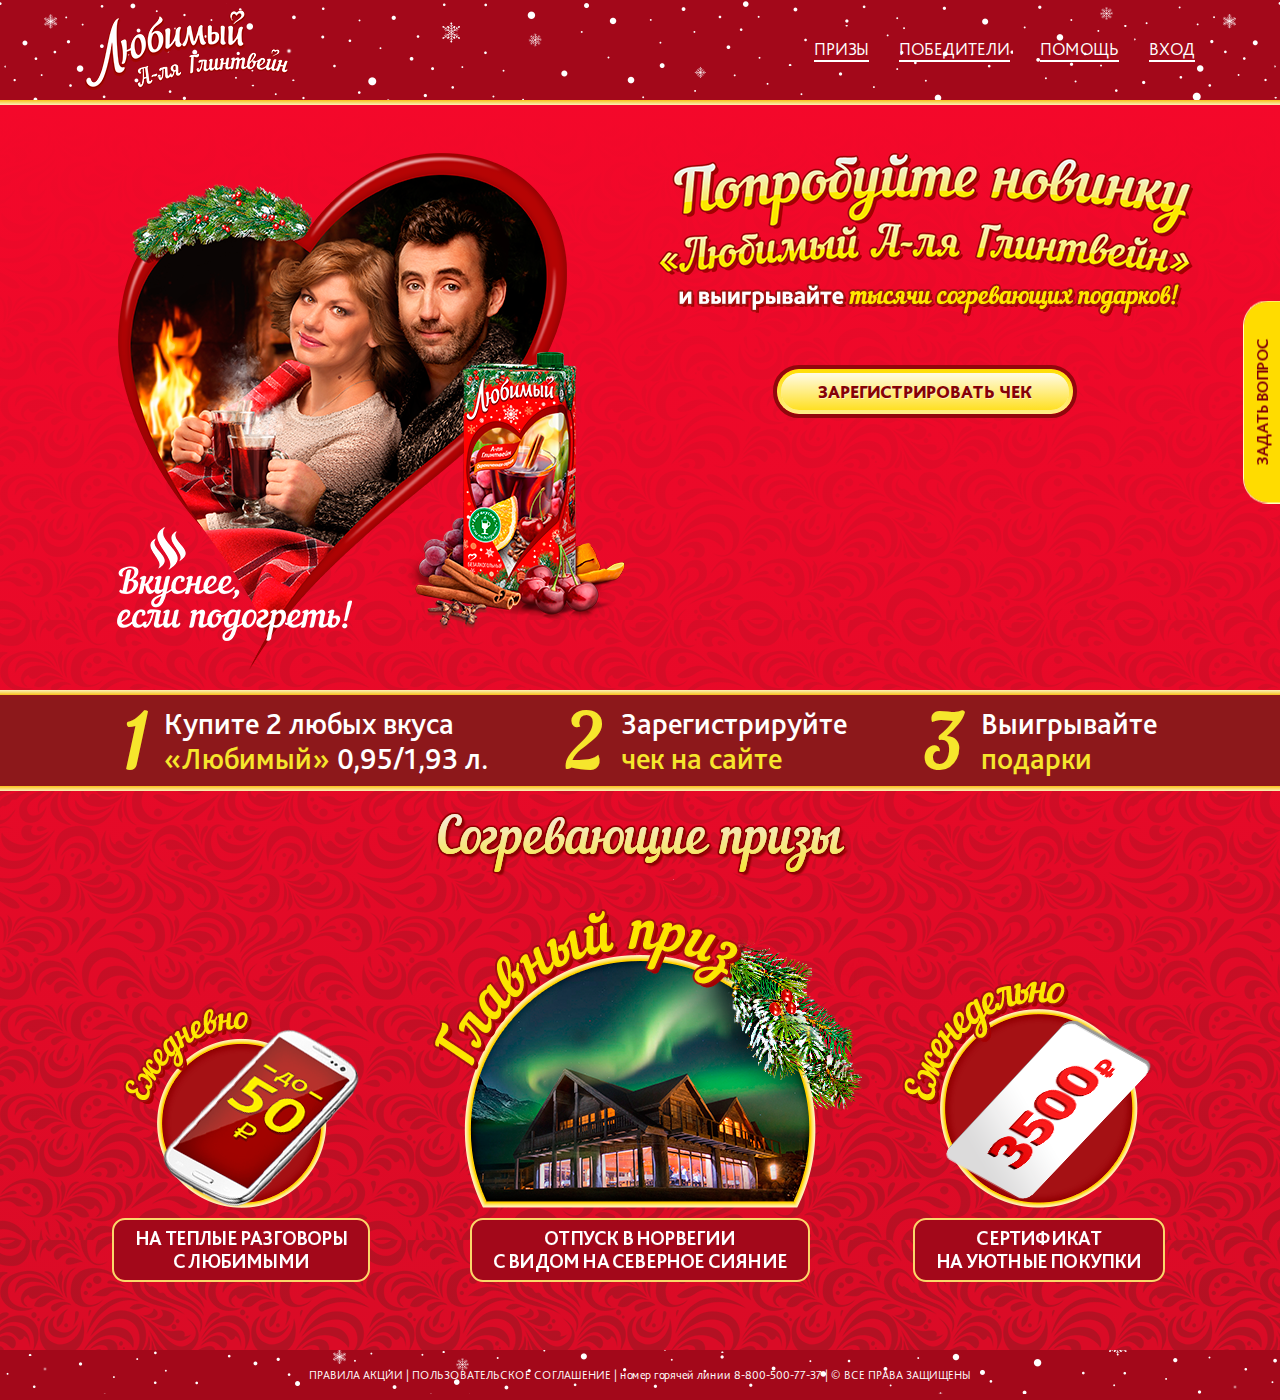
==== index.html @ 370c9225 "Initial commit" ====
<!doctype html>
<html lang="en">
<head>
    <title>qwe123</title>
    <meta charset="utf-8">
    <meta name="viewport" content="width=device-width, initial-scale=1, shrink-to-fit=no">
    <link rel="stylesheet" href="/css/bootstrap.min.css">
    <link rel="stylesheet" href="/css/styles.css">
</head>
<body>

<div class="page-body">
    <header>
        <div class="container">
            <div class="row">
                <div class="col">
                    <div class="d-flex justify-content-between align-items-center">
                        <div>
                            <a class="logo d-table" href="/">
                                <img src="/images/logo.png" alt="" />
                            </a>
                        </div>
                        <div>

                            <nav class="navbar navbar-expand-lg p-0">

                                <button class="navbar-toggler" type="button" data-toggle="collapse" data-target="#navbarNav" aria-controls="navbarNav" aria-expanded="false" aria-label="Toggle navigation">
                                    <span class="icon-menu text-white"></span>
                                </button>

                                <div class="collapse navbar-collapse" id="navbarNav">

                                    <div>
                                        <div>
                                            <div>

                                                <div>
                                                    <img src="/images/nav-arrow.png" alt="">
                                                </div>
                                                <ul class="navbar-nav">
                                                    <li class="nav-item active">
                                                        <a class="nav-link" href="#"><span><i class="icon-prize"></i></span> <span>Призы</span></a>
                                                    </li>
                                                    <li class="nav-item">
                                                        <a class="nav-link" href="#"><span><i class="icon-winner"></i></span> <span>Победители</span></a>
                                                    </li>
                                                    <li class="nav-item">
                                                        <a class="nav-link" href="#"><span><i class="icon-question-mark"></i></span> <span>Помощь</span></a>
                                                    </li>
                                                    <li class="nav-item d-lg-none">
                                                        <a class="nav-link" href="#"><span><i class="icon-info"></i></span> <span>О продукте</span></a>
                                                    </li>
                                                    <li class="nav-item d-lg-none">
                                                        <a class="nav-link" href="#"><span><i class="icon-reg"></i></span> <span>Регистрация</span></a>
                                                    </li>
                                                    <li class="nav-item">
                                                        <a class="nav-link" href="#"><span><i class="icon-login"></i></span> <span>Вход</span></a>
                                                    </li>
                                                </ul>

                                            </div>
                                        </div>
                                    </div>

                                </div>

                            </nav>


                        </div>
                    </div>
                </div>
            </div>
        </div>
        <div class="h-line"></div>
    </header>
    <main class="page-nome">
        <div class="container">
            <div class="row">
                <div class="col order-md-0 order-12">

                    <a class="d-table ml-auto mt-5" href="#">
                        <img class="img-fluid" src="/images/product.png" alt="">
                    </a>


                </div>
                <div class="col-md-6 col-12 order-md-12 order-0">

                    <img class="d-block img-fluid ml-auto mr-auto mt-5 mb-5" src="/images/try.png" alt="">

                    <a class="button-theme m-auto" href="#"><span><span>Зарегистрировать чек</span></span></a>

                    
                </div>
            </div>
        </div>


        <div class="page-home-line">
            <div></div>
            <div class="container">
                <div class="row">
                    <div class="col">
                        <div class="d-flex flex-md-row flex-column justify-content-around">
                            <div>
                                <div class="item d-flex align-items-center">
                                    <div>1</div>
                                    <div>
                                        Купите 2 любых вкуса<br />
                                        <span>«Любимый»</span> 0,95/1,93 л.
                                    </div>
                                </div>
                            </div>
                            <div class="p-md-0 pt-4 pb-4">
                                <div class="item d-flex align-items-center">
                                    <div>2</div>
                                    <div>
                                        Зарегистрируйте<br />
                                        <span>чек на сайте</span>
                                    </div>
                                </div>
                            </div>
                            <div>
                                <div class="item d-flex align-items-center">
                                    <div>3</div>
                                    <div>
                                        Выигрывайте<br />
                                        <span>подарки</span>
                                    </div>
                                </div>
                            </div>
                        </div>
                    </div>
                </div>
            </div>
            <div></div>
        </div>



        <div class="container">
            <div class="row">
                <div class="col page-priz pb-5">

                    <h2 class="h1 title-page text-center">Согревающие призы</h2>

                    <div id="carouselExampleControls" class="carousel slide" data-ride="carousel">
                        <div class="carousel-inner">
                            <div class="carousel-item active">

                                <div class="slide">
                                    <img class="d-block m-auto img-fluid" src="/images/priz-1.png" alt="">

                                    <div class="prize-desc">
                                        на теплые разговоры<br />
                                        с любимыми
                                    </div>
                                </div>

                            </div>
                            <div class="carousel-item">

                                <div class="slide">
                                    <img class="d-block m-auto img-fluid" src="/images/priz-2.png" alt="">

                                    <div class="prize-desc">
                                        отпуск в Норвегии<br />
                                        с видом на северное сияние
                                    </div>
                                </div>

                            </div>
                            <div class="carousel-item">

                                <div class="slide">
                                    <img class="d-block m-auto img-fluid" src="/images/priz-3.png" alt="">

                                    <div class="prize-desc">
                                        сертификат<br />
                                        на уютные покупки
                                    </div>
                                </div>

                            </div>
                        </div>
                        <a class="carousel-control-prev" href="#carouselExampleControls" role="button" data-slide="prev">
                            <div class="nice-text" aria-hidden="true"><span class="icon-arrow-left"></span></div>
                        </a>
                        <a class="carousel-control-next" href="#carouselExampleControls" role="button" data-slide="next">
                            <div class="nice-text" aria-hidden="true"><span class="icon-arrow-right"></span></div>
                        </a>
                    </div>

                </div>
            </div>
        </div>





    </main>
    <footer>
        <div class="container">
            <div class="row">
                <div class="col">
                    <div class="d-flex justify-content-center align-items-center">
                        <p class="text-center m-0">
                            ПРАВИЛА АКЦИИ | ПОЛЬЗОВАТЕЛЬСКОЕ СОГЛАШЕНИЕ | номер горячей линии 8-800-500-77-37 | © ВСЕ ПРАВА ЗАЩИЩЕНЫ
                        </p>
                    </div>
                </div>
            </div>
        </div>
    </footer>
</div>






<div class="ask-question">
    <div class="chat">
        <div class="aq-btn">задать вопрос</div>
        <div>
            <div class="logo">
                <img class="img-fluid" src="/images/logo.png" alt="">
            </div>

            <div class="nicescroll-block tresh">
                <p class="answer">
                    Привет!<br>
                    Я твой электронный помощник.<br>
                    Смогу ответить на интересующие вопросы по акции и зарегистрировать Коды прямо в чате.
                    <br>
                    <br>
                    Давай начнем!
                </p>
                <p class="question">
                    Добрый день! Подскажите, как востановить пароль?
                </p>
                <p class="answer">
                    Пожалуйста, воспользуйся функцией восстановления пароля. Для этого тебе надо нажать на кнопку «Вход» и выбрать опцию «Забыли пароль». Новый пароль будет выслан тебе на почту.
                </p>
                <p class="question">
                    Добрый день! Подскажите, как востановить пароль?
                </p>
                <p class="answer">
                    Пожалуйста, воспользуйся функцией восстановления пароля. Для этого тебе надо нажать на кнопку «Вход» и выбрать опцию «Забыли пароль». Новый пароль будет выслан тебе на почту.
                </p>
            </div>

            <form class="d-flex " action="">
                <div class="w-100">
                    <textarea name="qwe" class="w-100" placeholder="Напишите сообщение..."></textarea>
                </div>
                <div class="flex-shrink">
                    <button type="submit"><i class="icon-mail"></i></button>
                </div>
            </form>
        </div>
    </div>
</div>










<script src="https://code.jquery.com/jquery-1.12.4.min.js"></script>



    <!--<script src="https://code.jquery.com/jquery-3.3.1.slim.min.js" integrity="sha384-q8i/X+965DzO0rT7abK41JStQIAqVgRVzpbzo5smXKp4YfRvH+8abtTE1Pi6jizo" crossorigin="anonymous"></script>-->
    <script src="https://cdnjs.cloudflare.com/ajax/libs/popper.js/1.14.3/umd/popper.min.js" integrity="sha384-ZMP7rVo3mIykV+2+9J3UJ46jBk0WLaUAdn689aCwoqbBJiSnjAK/l8WvCWPIPm49" crossorigin="anonymous"></script>
    <script src="https://stackpath.bootstrapcdn.com/bootstrap/4.1.3/js/bootstrap.min.js" integrity="sha384-ChfqqxuZUCnJSK3+MXmPNIyE6ZbWh2IMqE241rYiqJxyMiZ6OW/JmZQ5stwEULTy" crossorigin="anonymous"></script>

    <script src="/js/jquery.nicescroll.min.js"></script>
    <script src="/js/main.js"></script>
</body>
</html>
---- css/styles.css ----
html,
body {
  min-width: 320px;
  height: 100%;
  display: block;
}
body {
  background: url("/images/bg-page2.png") top center #BE0E22;
  font-family: 'BlissPro-Medium';
  color: #fff;
}
body .page-body {
  position: relative;
  display: table;
  width: 100%;
  height: 100%;
  min-height: 100%;
  padding-top: 105px;
  padding-bottom: 50px;
}
@media (max-width: 991px) and (min-width: 768px) {
  body > div:first-child {
    padding-top: 81px;
  }
}
@media (max-width: 767px) {
  body > div:first-child {
    padding-top: 50px;
  }
}
header {
  position: absolute;
  top: 0;
  left: 0;
  z-index: 1;
  background: url("/images/bg.png") top center #A3081A;
  width: 100%;
}
header > div > div > div > div {
  height: 100px;
}
header .h-line {
  height: 5px;
  background-color: #fad869;
  background-image: url([data-uri]);
  background-image: -webkit-gradient(linear, 0% 0%, 0% 100%, color-stop(0, #f9bf19), color-stop(1, #fbf0b9));
  background-image: -webkit-repeating-linear-gradient(top, #f9bf19 0%, #fbf0b9 100%);
  background-image: repeating-linear-gradient(to bottom, #f9bf19 0%, #fbf0b9 100%);
  background-image: -ms-repeating-linear-gradient(top, #f9bf19 0%, #fbf0b9 100%);
}
@media \0screen\,screen\9  {
  header .h-line {
    filter: progid:DXImageTransform.Microsoft.gradient(startColorstr="#fff9bf19", endColorstr="#fffbf0b9", GradientType=0);
  }
}
@media screen and (max-width: 991px) {
  header .logo {
    margin-left: 10px;
  }
  header .logo img {
    height: 70px;
  }
  header > div > div > div > div {
    height: 77px;
  }
  header .h-line {
    height: 4px;
  }
}
@media screen and (max-width: 767px) {
  header .logo {
    margin-left: 10px;
  }
  header .logo img {
    height: 40px;
  }
  header > div > div > div > div {
    height: 47px;
  }
  header .h-line {
    height: 3px;
  }
}
main {
  position: relative;
  display: table;
  width: 100%;
  height: 100%;
  background-color: rgba(245, 8, 42, 0.5);
  background-image: url([data-uri]);
  background-image: -webkit-gradient(linear, 0% 0%, 0% 100%, color-stop(0, #f4082a), color-stop(1, rgba(245, 8, 42, 0)));
  background-image: -webkit-repeating-linear-gradient(top, #f4082a 0%, rgba(245, 8, 42, 0) 100%);
  background-image: repeating-linear-gradient(to bottom, #f4082a 0%, rgba(245, 8, 42, 0) 100%);
  background-image: -ms-repeating-linear-gradient(top, #f4082a 0%, rgba(245, 8, 42, 0) 100%);
}
@media \0screen\,screen\9  {
  main {
    filter: progid:DXImageTransform.Microsoft.gradient(startColorstr="#fff4082a", endColorstr="#00f5082a", GradientType=0);
  }
}
footer {
  position: absolute;
  bottom: 0;
  left: 0;
  width: 100%;
  background: url("/images/bg.png") bottom center #A3081A;
}
footer > div > div > div > div {
  height: 50px;
}
footer p {
  font-family: 'BlissPro-Light';
  font-size: 12px;
  line-height: 14px;
}
h1,
.h1 {
  font-size: 50px;
}
h1 span,
.h1 span {
  display: block;
  width: 100%;
}
@media screen and (max-width: 1199px) {
  h1,
  .h1 {
    font-size: 40px;
  }
}
@media screen and (max-width: 991px) {
  h1,
  .h1 {
    font-size: 30px;
  }
}
@media screen and (max-width: 767px) {
  h1,
  .h1 {
    text-align: center;
    font-size: 25px;
  }
}
a {
  text-decoration: underline;
  color: #fff;
}
a:hover {
  text-decoration: none;
  color: #fff;
}
.title-page {
  position: relative;
  font-family: 'NautilusPompilius';
  text-shadow: 3px 3px 2px #8b0304, 0 -1px 1px #8B0304, 0 -1px 1px #8B0304, 0 1px 1px #8B0304, 0 1px 1px #8B0304, -1px 0 1px #8B0304, 1px 0 1px #8B0304, -1px 0 1px #8B0304, 1px 0 1px #8B0304, -1px -1px 1px #8B0304, 1px -1px 1px #8B0304, -1px 1px 1px #8B0304, 1px 1px 1px #8B0304, -1px -1px 1px #8B0304, 1px -1px 1px #8B0304, -1px 1px 1px #8B0304, 1px 1px 1px #8B0304;
  color: #F6E783;
}
.title-page span.title-page-shadow {
  position: absolute;
  left: 0;
  top: 0;
  text-shadow: none;
  padding-bottom: 3px;
  -webkit-background-clip: text;
  -webkit-text-fill-color: transparent;
  background-image: -webkit-linear-gradient(#f6e9e9, #f6e62c);
  background-image: -o-linear-gradient(transparent, transparent);
  z-index: 10;
}
.nice-text {
  position: relative;
  text-shadow: 3px 3px 2px #8b0304, 0 -1px 1px #8B0304, 0 -1px 1px #8B0304, 0 1px 1px #8B0304, 0 1px 1px #8B0304, -1px 0 1px #8B0304, 1px 0 1px #8B0304, -1px 0 1px #8B0304, 1px 0 1px #8B0304, -1px -1px 1px #8B0304, 1px -1px 1px #8B0304, -1px 1px 1px #8B0304, 1px 1px 1px #8B0304, -1px -1px 1px #8B0304, 1px -1px 1px #8B0304, -1px 1px 1px #8B0304, 1px 1px 1px #8B0304;
  color: #F6E783;
}
.nice-text .nice-text-shadow {
  position: absolute;
  left: 0;
  top: 0;
  text-shadow: none;
  padding-bottom: 3px;
  -webkit-background-clip: text;
  -webkit-text-fill-color: transparent;
  background-image: -webkit-linear-gradient(#f6e9e9, #f6e62c);
  background-image: -o-linear-gradient(transparent, transparent);
  z-index: 10;
}
.button-theme,
button[type=submit] {
  display: table;
  cursor: pointer;
  border: 4px solid #91070d;
  -webkit-border-radius: 26px;
  -moz-border-radius: 26px;
  border-radius: 26px;
  -moz-background-clip: padding;
  -webkit-background-clip: padding-box;
  background-clip: padding-box;
  padding: 0;
  text-decoration: none;
}
.button-theme > span,
button[type=submit] > span {
  display: block;
  padding: 4px;
  -webkit-border-radius: 22px;
  -moz-border-radius: 22px;
  border-radius: 22px;
  -moz-background-clip: padding;
  -webkit-background-clip: padding-box;
  background-clip: padding-box;
  background-color: #FFDD02;
  background-image: url([data-uri]);
  background-image: -webkit-gradient(linear, 0% 100%, 0% 0%, color-stop(0, #FFEE8C), color-stop(1, #FFDD02));
  background-image: -webkit-repeating-linear-gradient(bottom, #FFEE8C 0%, #FFDD02 100%);
  background-image: repeating-linear-gradient(to top, #FFEE8C 0%, #FFDD02 100%);
  background-image: -ms-repeating-linear-gradient(bottom, #FFEE8C 0%, #FFDD02 100%);
}
.button-theme > span > span,
button[type=submit] > span > span {
  white-space: nowrap;
  line-height: 37px;
  padding: 0 37px;
  font-size: 18px;
  font-family: 'BlissPro-Heavy';
  text-shadow: 1px 1px 0px #fff5ba;
  color: #850208;
  text-transform: uppercase;
  height: 37px;
  display: block;
  -webkit-border-radius: 18px;
  -moz-border-radius: 18px;
  border-radius: 18px;
  -moz-background-clip: padding;
  -webkit-background-clip: padding-box;
  background-clip: padding-box;
  background-color: #FFFBE5;
  background-image: url([data-uri]);
  background-image: -webkit-gradient(linear, 0% 100%, 0% 0%, color-stop(0, #FFE023), color-stop(1, #FFFBE5));
  background-image: -webkit-repeating-linear-gradient(bottom, #FFE023 0%, #FFFBE5 100%);
  background-image: repeating-linear-gradient(to top, #FFE023 0%, #FFFBE5 100%);
  background-image: -ms-repeating-linear-gradient(bottom, #FFE023 0%, #FFFBE5 100%);
}
.button-theme.disabled,
button[type=submit].disabled {
  border-color: #EEECED;
  background: #EEECED;
}
.button-theme.disabled > span,
button[type=submit].disabled > span {
  background-color: #CACACA;
  background-image: url([data-uri]);
  background-image: -webkit-gradient(linear, 0% 100%, 0% 0%, color-stop(0, #AFAFAF), color-stop(1, #CACACA));
  background-image: -webkit-repeating-linear-gradient(bottom, #AFAFAF 0%, #CACACA 100%);
  background-image: repeating-linear-gradient(to top, #AFAFAF 0%, #CACACA 100%);
  background-image: -ms-repeating-linear-gradient(bottom, #AFAFAF 0%, #CACACA 100%);
}
.button-theme.disabled > span > span,
button[type=submit].disabled > span > span {
  color: #909090;
  text-shadow: 1px 1px 0px #fff;
  background-color: #FFFFFF;
  background-image: url([data-uri]);
  background-image: -webkit-gradient(linear, 0% 100%, 0% 0%, color-stop(0, #C6C4C5), color-stop(1, #FFFFFF));
  background-image: -webkit-repeating-linear-gradient(bottom, #C6C4C5 0%, #FFFFFF 100%);
  background-image: repeating-linear-gradient(to top, #C6C4C5 0%, #FFFFFF 100%);
  background-image: -ms-repeating-linear-gradient(bottom, #C6C4C5 0%, #FFFFFF 100%);
}
.button-theme:active > span,
button[type=submit]:active > span {
  background-color: #FFEE8C;
  background-image: url([data-uri]);
  background-image: -webkit-gradient(linear, 0% 100%, 0% 0%, color-stop(0, #FFDD02), color-stop(1, #FFEE8C));
  background-image: -webkit-repeating-linear-gradient(bottom, #FFDD02 0%, #FFEE8C 100%);
  background-image: repeating-linear-gradient(to top, #FFDD02 0%, #FFEE8C 100%);
  background-image: -ms-repeating-linear-gradient(bottom, #FFDD02 0%, #FFEE8C 100%);
}
.button-theme:active > span > span,
button[type=submit]:active > span > span {
  background-color: #FFE023;
  background-image: url([data-uri]);
  background-image: -webkit-gradient(linear, 0% 100%, 0% 0%, color-stop(0, #FFFBE5), color-stop(1, #FFE023));
  background-image: -webkit-repeating-linear-gradient(bottom, #FFFBE5 0%, #FFE023 100%);
  background-image: repeating-linear-gradient(to top, #FFFBE5 0%, #FFE023 100%);
  background-image: -ms-repeating-linear-gradient(bottom, #FFFBE5 0%, #FFE023 100%);
}
@media screen and (max-width: 1199px) {
  .button-theme,
  button[type=submit] {
    border-width: 3px;
  }
  .button-theme > span,
  button[type=submit] > span {
    padding: 3px;
  }
  .button-theme > span > span,
  button[type=submit] > span > span {
    font-size: 15px;
    line-height: 30px;
    padding: 0 17px;
    height: 29px;
  }
}
@media screen and (max-width: 991px) {
  .button-theme,
  button[type=submit] {
    border-width: 2px;
  }
  .button-theme > span,
  button[type=submit] > span {
    padding: 3px;
  }
  .button-theme > span > span,
  button[type=submit] > span > span {
    font-size: 14px;
    line-height: 24px;
    padding: 0 12px;
    height: 24px;
  }
}
@media screen and (max-width: 575px) {
  .button-theme,
  button[type=submit] {
    border-width: 1px;
  }
  .button-theme > span,
  button[type=submit] > span {
    padding: 2px;
  }
  .button-theme > span > span,
  button[type=submit] > span > span {
    font-size: 8px;
    line-height: 18px;
    padding: 0 20px;
    height: 18px;
  }
}
.custom-control-label {
  position: relative;
  margin-bottom: 0;
}
.custom-checkbox .custom-control-input:checked ~ .custom-control-label::before {
  background-color: #A3081A;
}
.custom-control-input:checked ~ .custom-control-label::before {
  color: #fff;
  background-color: #007bff;
}
.custom-checkbox .custom-control-label::before {
  border-radius: 0.25rem;
  border: 2px solid #FBE65E;
  background: #A3081A;
}
.custom-control-label::before,
.custom-file-label,
.custom-select {
  transition: background-color 0.15s ease-in-out, border-color 0.15s ease-in-out, box-shadow 0.15s ease-in-out;
}
.custom-control-label::before {
  width: 20px;
  height: 20px;
}
.custom-control-label::after {
  width: 20px;
  height: 20px;
}
/* Remove outline on the forms and links */
*:active,
*:hover,
*:focus,
*:active::after,
*:hover::after,
*:focus::after,
*:active::before,
*:hover::before,
*:focus::before {
  outline: 0 !important;
  outline-offset: 0 !important;
}
nav button {
  font-size: 25px !important;
  padding: 4px 9px;
  margin-top: 4px;
}
nav > div > div > div > div > div img {
  display: none;
}
nav > div > div > div > div ul li a.nav-link {
  display: table;
  font-family: 'BlissPro-Light';
  font-size: 18px;
  text-transform: uppercase;
  color: #fff;
  white-space: nowrap;
  text-decoration: none !important;
  padding: 0 !important;
  margin-left: 30px;
}
nav > div > div > div > div ul li a.nav-link span {
  display: table-cell;
  line-height: 22px;
}
nav > div > div > div > div ul li a.nav-link span:first-child {
  display: none;
}
nav > div > div > div > div ul li a.nav-link span:last-child {
  border-bottom: 2px solid #fff;
}
nav > div > div > div > div ul li a.nav-link:hover span:last-child {
  border-color: transparent;
}
@media screen and (max-width: 991px) {
  nav {
    position: relative;
  }
  nav .icon-prize {
    font-size: 22px;
  }
  nav .icon-winner {
    font-size: 18px;
  }
  nav .icon-question-mark {
    font-size: 18px;
  }
  nav .icon-info {
    font-size: 22px;
  }
  nav .icon-reg {
    font-size: 22px;
  }
  nav .icon-login {
    font-size: 19px;
  }
  nav > div {
    position: absolute !important;
    top: calc(100% - 6px);
    right: 5px;
    z-index: 1000;
  }
  nav > div > div {
    margin-top: 28px;
    border: 1px solid #fbeba9;
    background: #fad86a;
    -webkit-border-radius: 8px;
    -moz-border-radius: 8px;
    border-radius: 8px;
    -moz-background-clip: padding;
    -webkit-background-clip: padding-box;
    background-clip: padding-box;
  }
  nav > div > div > div {
    border: 1px solid #fad86a;
    -webkit-border-radius: 7px;
    -moz-border-radius: 7px;
    border-radius: 7px;
    -moz-background-clip: padding;
    -webkit-background-clip: padding-box;
    background-clip: padding-box;
  }
  nav > div > div > div > div {
    background: #8d181b;
    border: 1px solid #fac42b;
    -webkit-border-radius: 6px;
    -moz-border-radius: 6px;
    border-radius: 6px;
    -moz-background-clip: padding;
    -webkit-background-clip: padding-box;
    background-clip: padding-box;
  }
  nav > div > div > div > div > div {
    position: relative;
  }
  nav > div > div > div > div > div img {
    display: block;
    position: absolute;
    top: -28px;
    right: 15px;
  }
  nav > div > div > div > div ul {
    padding: 5px 3px 10px;
  }
  nav > div > div > div > div ul li a.nav-link {
    display: inline-flex;
    font-family: 'BlissPro-Light';
    font-size: 20px;
    text-transform: none;
    margin: 8px 37px 8px 20px;
  }
  nav > div > div > div > div ul li a.nav-link span:first-child {
    text-align: center;
    width: 51px;
    display: block;
    align-self: flex-end;
  }
  nav > div > div > div > div ul li a.nav-link span:last-child {
    align-self: baseline;
    border-bottom: 2px solid #fff;
  }
  nav > div > div > div > div ul li a.nav-link:hover span:last-child {
    border-color: transparent;
  }
}
.nicescroll-block {
  background: rgba(0, 0, 0, 0.2);
  height: calc(100% - 180px);
  border-right: 4px solid #8d181b;
}
.nicescroll-block > div {
  padding: 9px 20px;
}
.ask-question {
  position: fixed;
  top: 15.5%;
  right: -238px;
  z-index: 10000;
  display: table;
}
.ask-question > div.chat {
  position: relative;
}
.ask-question > div.chat > div:first-child {
  font-family: 'BlissPro-Bold';
  position: absolute;
  top: 243px;
  left: -119px;
  background: #FFDC00;
  border: 1px solid #FFFFC0;
  color: #800008;
  border-bottom-width: 0;
  white-space: nowrap;
  padding: 6px 37px;
  -webkit-border-radius: 25px 25px 0 0;
  -moz-border-radius: 25px 25px 0 0;
  border-radius: 25px 25px 0 0;
  -moz-background-clip: padding;
  -webkit-background-clip: padding-box;
  background-clip: padding-box;
  -webkit-transform: rotate(-90deg);
  -moz-transform: rotate(-90deg);
  -ms-transform: rotate(-90deg);
  -o-transform: rotate(-90deg);
  font-size: 17px;
  text-transform: uppercase;
  letter-spacing: -0.5px;
  cursor: pointer;
}
.ask-question > div.chat > div:last-child {
  -webkit-border-radius: 25px 0 0 25px;
  -moz-border-radius: 25px 0 0 25px;
  border-radius: 25px 0 0 25px;
  -moz-background-clip: padding;
  -webkit-background-clip: padding-box;
  background-clip: padding-box;
  border: 3px solid #FFDC00;
  background: #800008;
  width: 238px;
  height: 524px;
  overflow: hidden;
}
.ask-question > div.chat > div:last-child .logo {
  padding: 9px 62px 10px;
}
.ask-question > div.chat > div:last-child .tresh {
  background: #800008;
  height: 392px;
  overflow: auto;
  margin-right: 6px;
}
.ask-question > div.chat > div:last-child .tresh p {
  font-family: 'BlissPro-Light';
  font-size: 14px;
  line-height: 17px;
  padding: 7px 9px 18px;
  margin: 0;
}
.ask-question > div.chat > div:last-child .tresh p.question {
  background: #AA170C;
}
.ask-question > div.chat > div:last-child form {
  -webkit-box-shadow: 0px 10px 20px #000000;
  -moz-box-shadow: 0px 10px 20px #000000;
  box-shadow: 0px 10px 20px #000000;
  background: #AA170C;
  padding: 9px 0 5px 0;
}
.ask-question > div.chat > div:last-child form,
.ask-question > div.chat > div:last-child form div:first-child,
.ask-question > div.chat > div:last-child form textarea {
  -webkit-border-radius: 0 0 0 25px;
  -moz-border-radius: 0 0 0 25px;
  border-radius: 0 0 0 25px;
  -moz-background-clip: padding;
  -webkit-background-clip: padding-box;
  background-clip: padding-box;
}
.ask-question > div.chat > div:last-child form button,
.ask-question > div.chat > div:last-child form textarea {
  border: none !important;
  background: none !important;
  margin: 0 !important;
}
.ask-question > div.chat > div:last-child form textarea {
  height: 50px !important;
  font-size: 14px;
  line-height: 16px !important;
}
.ask-question > div.chat > div:last-child form textarea::placeholder {
  /* Chrome, Firefox, Opera, Safari 10.1+ */
  color: #fff !important;
  opacity: 1 !important;
  /* Firefox */
  font-style: italic;
}
.ask-question > div.chat > div:last-child form textarea:-ms-input-placeholder {
  /* Internet Explorer 10-11 */
  color: #fff !important;
  font-style: italic;
}
.ask-question > div.chat > div:last-child form textarea::-ms-input-placeholder {
  /* Microsoft Edge */
  color: #fff !important;
  font-style: italic;
}
.ask-question > div.chat > div:last-child form button {
  padding: 0px 5px;
  font-size: 21px;
  color: #FFDC00;
}
/* ====================================================================================== */
.page-pomosch {
  padding-bottom: 30px;
}
.page-pomosch .nicescroll-block a[data-toggle=collapse] {
  display: block;
  text-decoration: none;
  font-family: 'BlissPro-Medium';
  font-size: 22px;
  margin: 0 0 4px 0;
}
.page-pomosch .nicescroll-block div.collapse-block {
  font-family: 'BlissPro-Light';
  font-size: 18px;
  color: #ffdc00;
  line-height: 22px;
  padding: 0 0 0 27px;
}
@media screen and (max-width: 991px) {
  .page-pomosch .nicescroll-block {
    height: 476px;
  }
  .page-pomosch .nicescroll-block a[data-toggle=collapse] {
    font-size: 18px;
    margin: 0;
  }
  .page-pomosch .nicescroll-block div.collapse-block {
    font-size: 16px;
    line-height: 17px;
  }
}
@media screen and (max-width: 767px) {
  .page-pomosch .nicescroll-block {
    height: 242px!important;
  }
}
/* главная ================================================================================== */
@media (min-width: 768px) {
  .page-nome {
    padding-bottom: 20px;
  }
}
.page-nome .page-home-line {
  margin: 20px 0;
  width: 100%;
  background: #8d181b;
}
.page-nome .page-home-line > div:first-child {
  height: 5px;
  background-color: #fbf0ba;
  background-image: url([data-uri]);
  background-image: -webkit-gradient(linear, 0% 100%, 0% 0%, color-stop(0, #f9bf1a), color-stop(1, #fbf0ba));
  background-image: -webkit-repeating-linear-gradient(bottom, #f9bf1a 0%, #fbf0ba 100%);
  background-image: repeating-linear-gradient(to top, #f9bf1a 0%, #fbf0ba 100%);
  background-image: -ms-repeating-linear-gradient(bottom, #f9bf1a 0%, #fbf0ba 100%);
}
.page-nome .page-home-line > div:last-child {
  height: 5px;
  background-color: #f9bf1a;
  background-image: url([data-uri]);
  background-image: -webkit-gradient(linear, 0% 100%, 0% 0%, color-stop(0, #fbf0ba), color-stop(1, #f9bf1a));
  background-image: -webkit-repeating-linear-gradient(bottom, #fbf0ba 0%, #f9bf1a 100%);
  background-image: repeating-linear-gradient(to top, #fbf0ba 0%, #f9bf1a 100%);
  background-image: -ms-repeating-linear-gradient(bottom, #fbf0ba 0%, #f9bf1a 100%);
}
.page-nome .page-home-line .item > div:first-child {
  font-family: 'NautilusPompilius';
  font-size: 78px;
  color: #f6e62c;
  line-height: 72px;
  padding: 19px 18px 0 0;
}
.page-nome .page-home-line .item > div:last-child {
  font-family: 'BlissPro-Medium';
  font-size: 30px;
  line-height: 35px;
}
.page-nome .page-home-line .item > div:last-child span {
  color: #f6e62c;
}
@media screen and (max-width: 991px) {
  .page-nome .page-home-line .container {
    margin: 10px auto;
  }
  .page-nome .page-home-line .item > div:first-child {
    font-size: 58px;
    line-height: 40px;
    padding: 8px 11px 0 0;
  }
  .page-nome .page-home-line .item > div:last-child {
    font-size: 20px;
    line-height: 24px;
  }
}
@media screen and (max-width: 767px) {
  .page-nome .page-home-line {
    position: unset;
    bottom: auto;
  }
}
/* Заглушка ================================================================================== */
@media (min-width: 768px) {
  .page-zaglushka {
    padding-bottom: 100px;
  }
}
.page-zaglushka .timer {
  display: table;
  margin: auto;
}
.page-zaglushka .timer h2 {
  white-space: nowrap;
  display: table;
  font-family: 'BlissPro-Medium';
  font-size: 62px;
  text-shadow: 2px 2px 0 #A00919, 3px 3px 0 #A00919, 0 -1px 0 #A00919, 0 -1px 0 #A00919, 0 1px 0 #A00919, 0 1px 0 #A00919, -1px 0 0 #A00919, 1px 0 0 #A00919, -1px 0 0 #A00919, 1px 0 0 #A00919, -1px -1px 0 #A00919, 1px -1px 0 #A00919, -1px 1px 0 #A00919, 1px 1px 0 #A00919, -1px -1px 0 #A00919, 1px -1px 0 #A00919, -1px 1px 0 #A00919, 1px 1px 0 #A00919;
}
.page-zaglushka .timer > div {
  display: flex;
  justify-content: space-between;
}
.page-zaglushka .timer > div > div > div:first-child {
  background: #A3081A;
  border: 5px solid #FFCA3D;
  width: 135px;
  height: 110px;
  font-size: 100px;
  text-align: center;
  line-height: 98px;
  -webkit-border-radius: 20px;
  -moz-border-radius: 20px;
  border-radius: 20px;
  -moz-background-clip: padding;
  -webkit-background-clip: padding-box;
  background-clip: padding-box;
}
.page-zaglushka .timer > div > div > div:last-child {
  text-align: center;
  font-size: 36px;
  text-shadow: 2px 2px 0 #A00919, 3px 3px 0 #A00919, 0 -1px 0 #A00919, 0 -1px 0 #A00919, 0 1px 0 #A00919, 0 1px 0 #A00919, -1px 0 0 #A00919, 1px 0 0 #A00919, -1px 0 0 #A00919, 1px 0 0 #A00919, -1px -1px 0 #A00919, 1px -1px 0 #A00919, -1px 1px 0 #A00919, 1px 1px 0 #A00919, -1px -1px 0 #A00919, 1px -1px 0 #A00919, -1px 1px 0 #A00919, 1px 1px 0 #A00919;
}
@media (max-width: 1199px) and (min-width: 992px) {
  .page-zaglushka .timer h2 {
    font-size: 61px;
  }
}
@media (max-width: 991px) and (min-width: 768px), (max-width: 575px) {
  .page-zaglushka .timer h2 {
    font-size: 43px;
  }
  .page-zaglushka .timer > div > div > div:first-child {
    width: 86px;
    height: 70px;
    font-size: 50px;
    line-height: 57px;
  }
  .page-zaglushka .timer > div > div > div:last-child {
    font-size: 25px;
  }
}
.page-zaglushka .page-home-line {
  width: 100%;
  position: absolute;
  bottom: 0;
  background: #8d181b;
}
.page-zaglushka .page-home-line > div:first-child {
  height: 5px;
  background-color: #fbf0ba;
  background-image: url([data-uri]);
  background-image: -webkit-gradient(linear, 0% 100%, 0% 0%, color-stop(0, #f9bf1a), color-stop(1, #fbf0ba));
  background-image: -webkit-repeating-linear-gradient(bottom, #f9bf1a 0%, #fbf0ba 100%);
  background-image: repeating-linear-gradient(to top, #f9bf1a 0%, #fbf0ba 100%);
  background-image: -ms-repeating-linear-gradient(bottom, #f9bf1a 0%, #fbf0ba 100%);
}
.page-zaglushka .page-home-line > div:last-child {
  height: 5px;
  background-color: #f9bf1a;
  background-image: url([data-uri]);
  background-image: -webkit-gradient(linear, 0% 100%, 0% 0%, color-stop(0, #fbf0ba), color-stop(1, #f9bf1a));
  background-image: -webkit-repeating-linear-gradient(bottom, #fbf0ba 0%, #f9bf1a 100%);
  background-image: repeating-linear-gradient(to top, #fbf0ba 0%, #f9bf1a 100%);
  background-image: -ms-repeating-linear-gradient(bottom, #fbf0ba 0%, #f9bf1a 100%);
}
.page-zaglushka .page-home-line .item > div:first-child {
  font-family: 'NautilusPompilius';
  font-size: 78px;
  color: #f6e62c;
  line-height: 72px;
  padding: 19px 18px 0 0;
}
.page-zaglushka .page-home-line .item > div:last-child {
  font-family: 'BlissPro-Medium';
  font-size: 30px;
  line-height: 35px;
}
.page-zaglushka .page-home-line .item > div:last-child span {
  color: #f6e62c;
}
@media screen and (max-width: 991px) {
  .page-zaglushka .page-home-line .container {
    margin: 10px auto;
  }
  .page-zaglushka .page-home-line .item > div:first-child {
    font-size: 58px;
    line-height: 40px;
    padding: 8px 11px 0 0;
  }
  .page-zaglushka .page-home-line .item > div:last-child {
    font-size: 20px;
    line-height: 24px;
  }
}
@media screen and (max-width: 767px) {
  .page-zaglushka .page-home-line {
    position: unset;
    bottom: auto;
  }
}
/* Победители ================================================================================== */
.page-winners > div:last-child {
  height: calc(100% - 185px);
}
.page-winners .sp-winner p:first-child {
  font-family: 'BlissPro-Bold';
  font-size: 28px;
  border-bottom: 2px solid #fff;
  letter-spacing: -0.3px;
  padding: 0 6px 3px;
}
.page-winners .sp-winner p:last-child {
  font-size: 18px;
  text-transform: uppercase;
  letter-spacing: -0.4px;
  line-height: 22px;
  padding-top: 4px;
}
.page-winners .nicescroll-block {
  height: 100%;
  background: none;
}
.page-winners .nicescroll-block > div {
  padding: 0 25px 0 0;
}
.page-winners .nicescroll-block .btn-collapse-block {
  font-family: 'BlissPro-ExtraBold';
  font-size: 22px;
  text-decoration: none;
  line-height: 40px;
}
.page-winners .nicescroll-block .collapse-block {
  background: rgba(163, 8, 26, 0.5);
}
.page-winners .nicescroll-block .collapse-block > div {
  border-top: 35px solid #8d181b;
}
.page-winners hr {
  margin: 0;
  border-top: 10px solid #8d181b;
}
.page-winners table {
  width: calc(100% - 60px);
  margin: -35px auto 0;
}
.page-winners table tr {
  border-bottom: 2px solid #8d181b;
}
.page-winners table tr:last-child {
  border: none;
}
.page-winners table th {
  font-size: 20px;
  line-height: 34px;
  color: #ffdf19;
}
.page-winners table td {
  font-size: 18px;
  line-height: 30px;
}
.page-winners table th,
.page-winners table td {
  font-family: 'BlissPro-Medium';
  text-align: center;
}
@media screen and (max-width: 991px) {
  .page-winners > div:last-child {
    height: calc(100% - 150px);
  }
  .page-winners h1,
  .page-winners .h1 {
    font-size: 40px;
  }
  .page-winners .sp-winner p:first-child {
    font-size: 20px;
  }
  .page-winners .sp-winner p:last-child {
    font-size: 15px;
  }
  .page-winners .sp-winner img {
    height: 80px;
  }
}
@media screen and (max-width: 767px) {
  .page-winners > div:last-child {
    height: calc(100% - 210px);
  }
  .page-winners hr {
    border-top: 5px solid #8d181b;
  }
  .page-winners .nicescroll-block .btn-collapse-block {
    font-size: 18px;
    line-height: 29px;
    text-align: center;
    display: block;
  }
  .page-winners .nicescroll-block .collapse-block > div {
    border-top: 20px solid #8d181b;
  }
  .page-winners table {
    width: calc(100% - 20px);
    margin: -20px auto 0;
  }
  .page-winners table tr {
    border-bottom: 1px solid #8d181b;
  }
  .page-winners table th {
    font-size: 14px;
    line-height: 16px;
  }
  .page-winners table td {
    font-size: 14px;
    line-height: 19px;
  }
  .page-winners table th:nth-child(-n+2),
  .page-winners table td:nth-child(-n+2) {
    display: none;
  }
}
@media screen and (max-width: 575px) {
  .page-winners {
    padding-bottom: 30px;
  }
  .page-winners h1,
  .page-winners .h1 {
    font-size: 24px;
  }
  .page-winners .sp-winner p:first-child {
    font-size: 14px;
    border-bottom: 1px solid #fff;
    letter-spacing: -0.1px;
    padding: 0 3px 1px;
  }
  .page-winners .sp-winner p:last-child {
    font-size: 9px;
    letter-spacing: -0.2px;
    line-height: 11px;
    padding-top: 2px;
  }
  .page-winners .sp-winner img {
    height: 53px;
  }
  .page-winners hr {
    border-top: 5px solid #8d181b;
  }
  .page-winners .nicescroll-block {
    border: none;
  }
  .page-winners .nicescroll-block > div {
    padding: 0;
  }
  .page-winners .nicescroll-block .btn-collapse-block {
    font-size: 12px;
    line-height: 25px;
  }
  .page-winners .nicescroll-block .collapse-block > div {
    border-top: 18px solid #8d181b;
  }
  .page-winners table {
    width: calc(100% - 16px);
    margin: -18px auto 0;
  }
  .page-winners table tr {
    border-bottom: 1px solid #8d181b;
  }
  .page-winners table th {
    font-size: 10px;
    line-height: 14px;
  }
  .page-winners table td {
    font-size: 9px;
    line-height: 17px;
  }
  .page-winners table th:nth-child(-n+2),
  .page-winners table td:nth-child(-n+2) {
    display: none;
  }
}
/* Личный кабинет ================================================================================== */
.page-lk h6,
.page-lk .h6 {
  font-family: 'BlissPro-Medium';
}
.page-lk .nicescroll-block div {
  padding: 1px 25px;
}
.page-lk .table-header {
  background: #8d181b;
  padding: 5px 25px;
  border-right: 4px solid #8d181b;
}
.page-lk hr {
  border-top: 10px solid #8d181b;
}
.page-lk .icon-camera {
  font-size: 30px;
  text-decoration: none;
  display: table;
  margin: auto;
}
.page-lk table {
  width: 100%;
  margin: auto;
}
.page-lk table tr {
  border-bottom: 2px solid #8d181b;
}
.page-lk table tr:last-child {
  border: none;
}
.page-lk table th {
  text-align: center;
  font-size: 19px;
  line-height: 18px;
  color: #ffdf19;
}
.page-lk table td {
  font-size: 17px;
  line-height: 50px;
}
.page-lk table th,
.page-lk table td {
  font-family: 'BlissPro-Light';
  text-align: center;
}
.page-lk table th:nth-child(1),
.page-lk table td:nth-child(1) {
  width: 15%;
}
.page-lk table th:nth-child(2),
.page-lk table td:nth-child(2) {
  width: 18%;
}
.page-lk table th:nth-child(3),
.page-lk table td:nth-child(3) {
  width: 15%;
}
.page-lk table th:nth-child(4),
.page-lk table td:nth-child(4) {
  width: 15%;
}
.page-lk table th:nth-child(5),
.page-lk table td:nth-child(5) {
  width: 15%;
}
@media (min-width: 992px) {
  .page-lk .carousel .carousel-inner {
    display: flex;
    justify-content: space-between;
    -ms-flex-pack: justify;
  }
  .page-lk .carousel .carousel-item {
    display: block;
  }
}
.page-lk .carousel .carousel-inner {
  width: 580px;
}
.page-lk .carousel > a {
  text-decoration: none;
  opacity: 0;
  display: none;
}
.page-lk .carousel > a > div {
  font-size: 30px;
}
.page-lk .slide_t1,
.page-lk .slide_t2 {
  height: 235px;
}
@media screen and (max-width: 1199px) {
  .page-lk .carousel .carousel-inner {
    width: 460px;
  }
}
@media screen and (max-width: 991px) {
  .page-lk .carousel .carousel-inner {
    width: 100%;
  }
  .page-lk .carousel > a {
    opacity: 1;
    display: flex;
  }
  .page-lk .carousel > a > div {
    font-size: 30px;
  }
  .page-lk .slide_t1,
  .page-lk .slide_t2 {
    width: 260px;
    margin: auto;
  }
  .page-lk table th {
    font-size: 15px;
    line-height: 16px;
  }
  .page-lk table td {
    font-size: 16px;
    line-height: 19px;
    padding: 3px 0;
  }
  .page-lk table th:nth-child(1),
  .page-lk table td:nth-child(1) {
    width: 13%;
  }
  .page-lk table th:nth-child(2),
  .page-lk table td:nth-child(2) {
    width: 28%;
  }
  .page-lk table th:nth-child(3),
  .page-lk table td:nth-child(3) {
    display: none;
  }
  .page-lk table th:nth-child(4),
  .page-lk table td:nth-child(4) {
    width: 17%;
  }
  .page-lk table th:nth-child(5),
  .page-lk table td:nth-child(5) {
    width: 18%;
  }
}
@media screen and (max-width: 767px) {
  .page-lk h2 {
    margin: 0;
  }
  .page-lk .button-theme-md {
    margin: 9px auto 35px;
  }
  .page-lk table th {
    font-size: 14px;
    line-height: 15px;
  }
  .page-lk table td {
    font-size: 14px;
    line-height: 24px;
  }
  .page-lk table th:nth-child(1),
  .page-lk table td:nth-child(1) {
    width: 13%;
  }
  .page-lk table th:nth-child(2),
  .page-lk table td:nth-child(2) {
    width: 28%;
  }
  .page-lk table th:nth-child(3),
  .page-lk table td:nth-child(3) {
    display: none;
  }
  .page-lk table th:nth-child(4),
  .page-lk table td:nth-child(4) {
    width: 17%;
  }
  .page-lk table th:nth-child(5),
  .page-lk table td:nth-child(5) {
    width: 18%;
  }
}
@media screen and (max-width: 575px) {
  .page-lk h2 {
    font-size: 13px;
    margin: 0;
    line-height: 13px;
    margin-top: 8px;
  }
  .page-lk .button-theme-md {
    margin: 9px auto 20px;
  }
  .page-lk h6 {
    font-size: 7px;
    line-height: 8px;
  }
  .page-lk .p-mail {
    font-size: 9px;
    margin-bottom: 21px !important;
  }
  .page-lk .winner-block-t1 .nice-text {
    font-family: 'BlissPro-Medium';
    font-size: 23.5px;
  }
  .page-lk .carousel .carousel-inner {
    width: 100%;
  }
  .page-lk .carousel > a > div {
    font-size: 20px;
  }
  .page-lk .slide_t1,
  .page-lk .slide_t2 {
    width: 100%;
    height: 123px;
  }
  .page-lk .slide_t1 img,
  .page-lk .slide_t2 img {
    max-width: 90px;
  }
  .page-lk .nicescroll-block {
    height: auto;
    border-right: 0;
  }
  .page-lk .nicescroll-block div {
    padding: 1px 7px;
  }
  .page-lk .table-header {
    padding: 5px 7px;
    border-right: 0;
  }
  .page-lk hr {
    border-top: 10px solid #8d181b;
  }
  .page-lk table tr {
    border-bottom-width: 1px;
  }
  .page-lk table th {
    font-size: 10px;
    line-height: 9px;
  }
  .page-lk table td {
    font-size: 10px;
    line-height: 9px;
  }
  .page-lk table th:nth-child(1),
  .page-lk table td:nth-child(1) {
    width: 15%;
  }
  .page-lk table th:nth-child(2),
  .page-lk table td:nth-child(2) {
    width: 25%;
  }
  .page-lk table th:nth-child(3),
  .page-lk table td:nth-child(3) {
    display: none;
  }
  .page-lk table th:nth-child(4),
  .page-lk table td:nth-child(4) {
    width: 15%;
  }
  .page-lk table th:nth-child(5),
  .page-lk table td:nth-child(5) {
    width: 21%;
  }
}
.winner-block-t1 {
  display: table;
  margin: auto;
  position: relative;
}
.winner-block-t1 > div {
  display: flex;
  align-items: center;
  justify-content: center;
  position: absolute;
  top: 0;
  left: 0;
  width: 100%;
  height: 100%;
}
.winner-block-t1 .nice-text {
  font-family: 'BlissPro-Medium';
  font-size: 51px;
}
.winner-block-t1 .nice-text i {
  font-style: normal;
  font-size: 18px;
}
@media screen and (max-width: 575px) {
  .winner-block-t1 img {
    width: 95px;
  }
  .winner-block-t1 .nice-text {
    font-size: 23.5px;
  }
  .winner-block-t1 .nice-text i {
    font-size: 9px;
  }
}
.winner-block-t2 {
  display: flex;
  align-items: center;
  justify-content: center;
  background: #fff;
  -webkit-border-radius: 15px;
  -moz-border-radius: 15px;
  border-radius: 15px;
  -moz-background-clip: padding;
  -webkit-background-clip: padding-box;
  background-clip: padding-box;
  width: 206px;
  height: 105px;
}
.winner-block-t2 > div {
  font-family: 'BlissPro-Heavy';
  font-size: 51px;
  color: #F80E27;
  text-shadow: -2px -2px 0px #851515, -1px -1px 0px #851515;
}
.winner-block-t2 > div i {
  font-style: normal;
  font-size: 18px;
}
/* Призы ================================================================================== */
.page-priz .prize-desc {
  background: #A3081A;
  -webkit-border-radius: 13px;
  -moz-border-radius: 13px;
  border-radius: 13px;
  -moz-background-clip: padding;
  -webkit-background-clip: padding-box;
  background-clip: padding-box;
  border: 2px solid #fad86a;
  padding: 7px 21px;
  font-family: 'BlissPro-Bold';
  font-size: 20px;
  text-transform: uppercase;
  display: table;
  text-align: center;
  margin: 10px auto 0;
  line-height: 23px;
  letter-spacing: -0.8px;
}
.page-priz .button-theme {
  -webkit-border-radius: 34px;
  -moz-border-radius: 34px;
  border-radius: 34px;
  -moz-background-clip: padding;
  -webkit-background-clip: padding-box;
  background-clip: padding-box;
  border-width: 4px;
}
.page-priz .button-theme > span {
  padding: 4px;
  -webkit-border-radius: 30px;
  -moz-border-radius: 30px;
  border-radius: 30px;
  -moz-background-clip: padding;
  -webkit-background-clip: padding-box;
  background-clip: padding-box;
}
.page-priz .button-theme > span > span {
  font-size: 24px;
  line-height: 51px;
  height: 52px;
  -webkit-border-radius: 26px;
  -moz-border-radius: 26px;
  border-radius: 26px;
  -moz-background-clip: padding;
  -webkit-background-clip: padding-box;
  background-clip: padding-box;
}
@media (min-width: 992px) {
  .page-priz .carousel .carousel-inner {
    display: flex;
    justify-content: space-around;
    -ms-flex-align: end;
    align-items: flex-end;
  }
  .page-priz .carousel .carousel-item {
    display: block;
    width: auto;
  }
  .page-priz .carousel > a {
    display: none;
  }
  .page-priz .carousel .slide {
    display: table;
  }
}
@media (max-width: 991px) and (min-width: 576px) {
  .page-priz .carousel .carousel-item {
    height: 403px;
  }
  .page-priz .carousel > a {
    text-decoration: none;
    font-size: 30px;
    opacity: 1;
    top: auto;
    bottom: 7px;
  }
  .page-priz .carousel .slide {
    height: 100%;
    display: flex;
    flex-direction: column;
  }
}
@media (max-width: 575px) and (min-width: 0) {
  .page-priz .carousel .carousel-item {
    height: 313px;
  }
  .page-priz .carousel > a {
    text-decoration: none;
    font-size: 30px;
    opacity: 1;
    top: auto;
    bottom: -2px;
  }
  .page-priz .carousel .slide {
    height: 100%;
    display: flex;
    flex-direction: column;
  }
  .page-priz .prize-desc {
    font-size: 12px;
    line-height: 15px;
    margin: 10px auto 0;
    max-width: 72%;
    padding: 6px;
    letter-spacing: -0.3px;
  }
  .page-priz .button-theme {
    -webkit-border-radius: 26px;
    -moz-border-radius: 26px;
    border-radius: 26px;
    -moz-background-clip: padding;
    -webkit-background-clip: padding-box;
    background-clip: padding-box;
    border-width: 4px;
  }
  .page-priz .button-theme > span {
    padding: 4px;
    -webkit-border-radius: 22px;
    -moz-border-radius: 22px;
    border-radius: 22px;
    -moz-background-clip: padding;
    -webkit-background-clip: padding-box;
    background-clip: padding-box;
  }
  .page-priz .button-theme > span > span {
    font-size: 18px;
    line-height: 34px;
    height: 36px;
    -webkit-border-radius: 18px;
    -moz-border-radius: 18px;
    border-radius: 18px;
    -moz-background-clip: padding;
    -webkit-background-clip: padding-box;
    background-clip: padding-box;
  }
}
/* Модальное окно (Код ОЗОН) ================================================================================== */
.modal-code-ozon * {
  text-align: center;
}
.modal-code-ozon h3 {
  font-family: BlissPro-Heavy;
  font-size: 43px;
  background: #820007;
  color: #FFF;
  padding: 2px 0 9px 0;
}
.modal-code-ozon p {
  font-family: BlissPro-Medium;
  font-size: 18px;
  line-height: 21.7px;
  margin-bottom: 20px;
}
/* ====================================================================================== */
form .p14 {
  font-family: 'BlissPro-Light';
  font-size: 14px;
  line-height: 14px;
  letter-spacing: -0.2px;
}
.checkbox-block {
  display: inline-block;
  font-family: 'BlissPro-Light';
  font-size: 14px;
}
.checkbox-block * {
  display: inline-block;
  vertical-align: middle;
}
.checkbox-block i {
  background: url(/images/checkbox.png) left top no-repeat;
  width: 20px;
  height: 20px;
  cursor: pointer;
  margin-right: 6px;
}
.checkbox-block span {
  padding: 0 22px 0 3px;
}
.checkbox-block.checked i {
  background-position: left center;
}
.checkbox-block.disabled i {
  background-position: left top;
}
.checkbox-block.checked-disabled i {
  background-position: left bottom;
}
.checkbox-block input {
  opacity: 0;
  position: absolute;
  top: -1000px;
  left: -1000px;
}
input[type="text"]:focus {
  outline: none;
  box-shadow: none;
  border-color: #CCCCCC;
}
.radio-block {
  margin-bottom: 15px;
}
.radio-block label:first-child {
  display: block;
  font-weight: normal;
  padding: 0 0 11px 0;
  margin: 0;
}
.modal .modal-content {
  background: #A3081A;
  -webkit-border-radius: 10px;
  -moz-border-radius: 10px;
  border-radius: 10px;
  -moz-background-clip: padding;
  -webkit-background-clip: padding-box;
  background-clip: padding-box;
  border: 2px solid #fadc77;
}
.modal .modal-content .icon-close {
  display: block;
  position: absolute;
  top: 0;
  right: 0;
  padding: 8px 9px;
  font-size: 9px;
  cursor: pointer;
}
.modal h2 {
  font-family: NautilusPompilius;
  font-weight: bold;
  font-size: 35px;
  text-align: center;
  padding-bottom: 3px;
  -webkit-background-clip: text;
  -webkit-text-fill-color: transparent;
  background-image: -webkit-linear-gradient(#f6e9e9, #f6e62c);
  background-image: -o-linear-gradient(transparent, transparent);
  margin: 18px 0 11px 0;
  letter-spacing: 2.1px;
}
@media (max-width: 575px) {
  .modal h2 {
    font-size: 30px;
  }
}
.uws-dialog {
  background: #8C181B !important;
  border: 2px solid #FAC93E;
  -webkit-border-radius: 10px;
  -moz-border-radius: 10px;
  border-radius: 10px;
  -moz-background-clip: padding;
  -webkit-background-clip: padding-box;
  background-clip: padding-box;
  padding: 18px 80px 35px 80px !important;
}
.uws-dialog .icon-close {
  color: #FFF;
  background: none;
  border: none;
  font-size: 10px;
  position: absolute;
  top: 0;
  right: 0;
  padding: 8px;
  cursor: pointer;
}
.uws-dialog .btn-link {
  font-family: BlissPro-Light;
  padding: 0;
  font-size: 15px;
  color: #fff;
  text-decoration: underline;
}
.uws-dialog .btn-link:hover {
  text-decoration: none;
}
.uws-dialog h1 {
  font-family: "NautilusPompilius";
  padding-bottom: 3px;
  -webkit-background-clip: text;
  -webkit-text-fill-color: transparent;
  background-image: -webkit-linear-gradient(#F6F0F0, #F4E63D);
  background-image: -o-linear-gradient(transparent, transparent);
  font-weight: bold;
  font-size: 42px;
  line-height: 57px;
  text-align: center;
  letter-spacing: 2.2px;
}
/* Форма входа ====================================== */
#uws-sign-in {
  width: 430px !important;
}
#uws-sign-in > div:nth-child(2) > div {
  display: flex;
  justify-content: center;
  padding: 22px 0 30px;
}
#uws-sign-in > div:nth-child(2) > div a:last-child {
  margin-left: 28px;
}
#uws-sign-in > div:nth-child(3) {
  display: inline-flex;
  flex-wrap: wrap;
  justify-content: space-around;
}
#uws-sign-in > div:nth-child(3) button:nth-child(1),
#uws-sign-in > div:nth-child(3) button:nth-child(3) {
  width: 200px;
}
#uws-sign-in > div:nth-child(3) button:nth-child(1) {
  margin-bottom: 15px;
}
#uws-sign-in > div:nth-child(3) button:nth-child(4) {
  margin-left: auto;
}
#uws-sign-in > div:nth-child(3) button:nth-child(3) {
  margin-top: 30px;
}
#uws-sign-in form {
  display: flex;
  flex-direction: column;
}
#uws-sign-in form > div {
  margin-bottom: 30px;
}
@media (max-width: 575px) {
  #uws-sign-in {
    width: 290px !important;
    padding: 18px 20px 35px !important;
  }
  #uws-sign-in > div:nth-child(3) button:nth-child(4) {
    font-size: 13px;
  }
  #uws-sign-in .button-theme > span > span,
  #uws-sign-in button[type=submit] > span > span {
    font-size: 12px;
    line-height: 20px;
  }
}
/* Форма восстановления пароля ====================================== */
#uws-restore-password {
  width: 490px !important;
}
#uws-restore-password > div:first-child {
  padding-bottom: 20px;
}
#uws-restore-password > div:last-child {
  display: flex;
  justify-content: center;
  flex-direction: column;
}
#uws-restore-password > div:last-child button:first-child {
  margin-bottom: 20px;
}
#uws-restore-password h1 {
  margin: 0;
  line-height: 46px;
}
#uws-restore-password form {
  display: flex;
  flex-direction: column;
}
#uws-restore-password form > div {
  margin-bottom: 30px;
}
@media (max-width: 575px) {
  #uws-restore-password {
    width: 290px !important;
    padding: 18px 20px 35px !important;
  }
  #uws-restore-password .button-theme > span > span,
  #uws-restore-password button[type=submit] > span > span {
    font-size: 12px;
    line-height: 20px;
  }
}
/* Форма подтверждение email и телефона ====================================== */
#uws-send-confirm-to-email,
#uws-send-confirm-to-phone {
  width: 490px !important;
}
#uws-send-confirm-to-email > div:first-child,
#uws-send-confirm-to-phone > div:first-child {
  padding-bottom: 20px;
}
#uws-send-confirm-to-email > div:last-child,
#uws-send-confirm-to-phone > div:last-child {
  display: flex;
  justify-content: center;
  flex-direction: column;
}
#uws-send-confirm-to-email h1,
#uws-send-confirm-to-phone h1 {
  margin: 0;
  line-height: 51px;
}
#uws-send-confirm-to-email form,
#uws-send-confirm-to-phone form {
  display: flex;
  flex-direction: column;
}
#uws-send-confirm-to-email form > div,
#uws-send-confirm-to-phone form > div {
  margin-bottom: 30px;
}
@media (max-width: 575px) {
  #uws-send-confirm-to-email,
  #uws-send-confirm-to-phone {
    width: 290px !important;
    padding: 18px 20px 35px !important;
  }
  #uws-send-confirm-to-email h1,
  #uws-send-confirm-to-phone h1 {
    font-size: 30px;
    line-height: 37px;
  }
  #uws-send-confirm-to-email .button-theme > span > span,
  #uws-send-confirm-to-phone .button-theme > span > span,
  #uws-send-confirm-to-email button[type=submit] > span > span,
  #uws-send-confirm-to-phone button[type=submit] > span > span {
    font-size: 12px;
    line-height: 20px;
  }
}
input[type=text],
input[type=tel],
input[type=password],
input[type=email],
textarea {
  width: 100% !important;
  height: auto !important;
  padding: 0px 10px !important;
  line-height: 30px !important;
  min-height: 35px !important;
  resize: none !important;
  font-family: 'BlissPro-Light' !important;
  background: #A3081A !important;
  border: 2px solid #FBE65E !important;
  color: #fff !important;
  border-radius: 10px !important;
}
input[type=text]::placeholder,
input[type=tel]::placeholder,
input[type=password]::placeholder,
input[type=email]::placeholder,
textarea::placeholder {
  /* Chrome, Firefox, Opera, Safari 10.1+ */
  color: #fff !important;
  opacity: 1 !important;
  /* Firefox */
}
input[type=text]:-ms-input-placeholder,
input[type=tel]:-ms-input-placeholder,
input[type=password]:-ms-input-placeholder,
input[type=email]:-ms-input-placeholder,
textarea:-ms-input-placeholder {
  /* Internet Explorer 10-11 */
  color: #fff !important;
}
input[type=text]::-ms-input-placeholder,
input[type=tel]::-ms-input-placeholder,
input[type=password]::-ms-input-placeholder,
input[type=email]::-ms-input-placeholder,
textarea::-ms-input-placeholder {
  /* Microsoft Edge */
  color: #fff !important;
}
.theme_select {
  position: relative;
  -moz-user-select: none;
  -o-user-select: none;
  -khtml-user-select: none;
  -webkit-user-select: none;
  user-select: none;
  margin: 0 0 20px 0;
}
.theme_select > div {
  background: #A3081A;
  display: table;
  width: 100%;
  border: 2px solid #FBE65E;
  border-radius: 10px;
  overflow: hidden;
  cursor: pointer;
}
.theme_select .ts_selected_item {
  float: left;
  font-size: 16px;
  padding: 3px 10px;
  line-height: 23px;
  white-space: nowrap;
  height: 31px;
}
.theme_select .ts_arrow {
  position: absolute;
  right: 2px;
  top: 3px;
  width: 35px;
  color: #FAE568;
  font-size: 7px;
  background: #A3081A;
  line-height: 29px;
  text-align: center;
  border-radius: 8px;
}
.theme_select .ts_list {
  background: #A3081A;
  display: none;
  position: absolute;
  left: 0;
  top: calc(100% - 10px);
  width: 100%;
  margin: 0;
  padding: 5px 0 0 0;
  border-left: 2px solid #FBE65E;
  border-right: 2px solid #FBE65E;
  border-bottom: 2px solid #FBE65E;
  border-radius: 0 0 10px 10px;
  z-index: 1000;
}
.theme_select li {
  color: #fff;
  padding: 0 0 0 10px;
  line-height: 30px;
  list-style: none;
  cursor: default;
  border-radius: 8px;
}
.theme_select li.selected {
  color: #A3081A;
  background: #FBE65E;
}
.theme_select li:hover {
  color: #fff;
  background: #D00B22;
}
select,
input[type=file] {
  opacity: 0;
  position: absolute;
  top: -1000px;
  left: -1000px;
}
.fs-18 {
  font-size: 18px;
}
.fs-17 {
  font-size: 17px;
}
.fs-16 {
  font-size: 16px;
}
.fs-15 {
  font-size: 15px;
}
.fs-14 {
  font-size: 14px;
}
.fs-13 {
  font-size: 13px;
}
.fs-12 {
  font-size: 12px;
}
.fs-11 {
  font-size: 11px;
}
.fs-10 {
  font-size: 10px;
}
@font-face {
  font-family: 'icomoon';
  src: url('/fonts/icomoon.eot?hcr989');
  src: url('/fonts/icomoon.eot?hcr989#iefix') format('embedded-opentype'), url('/fonts/icomoon.ttf?hcr989') format('truetype'), url('/fonts/icomoon.woff?hcr989') format('woff'), url('/fonts/icomoon.svg?hcr989#icomoon') format('svg');
  font-weight: normal;
  font-style: normal;
}
[class^="icon-"],
[class*=" icon-"] {
  /* use !important to prevent issues with browser extensions that change fonts */
  font-family: 'icomoon' !important;
  speak: none;
  font-style: normal;
  font-weight: normal;
  font-variant: normal;
  text-transform: none;
  line-height: 1;
  /* Better Font Rendering =========== */
  -webkit-font-smoothing: antialiased;
  -moz-osx-font-smoothing: grayscale;
}
.icon-ruble:before {
  content: "\e90e";
}
.icon-arrow-left:before {
  content: "\e900";
}
.icon-arrow-right:before {
  content: "\e901";
}
.icon-arrow-down:before {
  content: "\ea1c";
}
.icon-camera:before {
  content: "\e902";
}
.icon-question-mark:before {
  content: "\e903";
}
.icon-info:before {
  content: "\e904";
}
.icon-reg:before {
  content: "\e905";
}
.icon-login:before {
  content: "\e906";
}
.icon-menu:before {
  content: "\e907";
}
.icon-mail:before {
  content: "\e908";
}
.icon-close:before {
  content: "\e909";
}
.icon-refresh:before {
  content: "\e90a";
}
.icon-clip:before {
  content: "\e90b";
}
.icon-prize:before {
  content: "\e90c";
}
.icon-winner:before {
  content: "\e90d";
}
@font-face {
  font-family: 'BlissPro-Bold';
  src: url('/fonts/BlissPro-Bold.eot?#iefix') format('embedded-opentype'), url('/fonts/BlissPro-Bold.woff') format('woff'), url('/fonts/BlissPro-Bold.ttf') format('truetype'), url('/fonts/BlissPro-Bold.svg#BlissPro-Bold') format('svg');
  font-weight: normal;
  font-style: normal;
}
@font-face {
  font-family: 'BlissPro-ExtraBold';
  src: url('/fonts/BlissPro-ExtraBold.eot?#iefix') format('embedded-opentype'), url('/fonts/BlissPro-ExtraBold.woff') format('woff'), url('/fonts/BlissPro-ExtraBold.ttf') format('truetype'), url('/fonts/BlissPro-ExtraBold.svg#BlissPro-ExtraBold') format('svg');
  font-weight: normal;
  font-style: normal;
}
@font-face {
  font-family: 'BlissPro-Heavy';
  src: url('/fonts/BlissPro-Heavy.eot?#iefix') format('embedded-opentype'), url('/fonts/BlissPro-Heavy.woff') format('woff'), url('/fonts/BlissPro-Heavy.ttf') format('truetype'), url('/fonts/BlissPro-Heavy.svg#BlissPro-Heavy') format('svg');
  font-weight: normal;
  font-style: normal;
}
@font-face {
  font-family: 'BlissPro-Light';
  src: url('/fonts/BlissPro-Light.eot?#iefix') format('embedded-opentype'), url('/fonts/BlissPro-Light.woff') format('woff'), url('/fonts/BlissPro-Light.ttf') format('truetype'), url('/fonts/BlissPro-Light.svg#BlissPro-Light') format('svg');
  font-weight: normal;
  font-style: normal;
}
@font-face {
  font-family: 'BlissPro-LightItalic';
  src: url('/fonts/BlissPro-LightItalic.eot?#iefix') format('embedded-opentype'), url('/fonts/BlissPro-LightItalic.woff') format('woff'), url('/fonts/BlissPro-LightItalic.ttf') format('truetype'), url('/fonts/BlissPro-LightItalic.svg#BlissPro-LightItalic') format('svg');
  font-weight: normal;
  font-style: normal;
}
@font-face {
  font-family: 'BlissPro-Medium';
  src: url('/fonts/BlissPro-Medium.eot?#iefix') format('embedded-opentype'), url('/fonts/BlissPro-Medium.woff') format('woff'), url('/fonts/BlissPro-Medium.ttf') format('truetype'), url('/fonts/BlissPro-Medium.svg#BlissPro-Medium') format('svg');
  font-weight: normal;
  font-style: normal;
}
@font-face {
  font-family: 'KozGoPr6N-Regular-AlphaNum';
  src: url('/fonts/KozGoPr6N-Regular-AlphaNum.eot?#iefix') format('embedded-opentype'), url('/fonts/KozGoPr6N-Regular-AlphaNum.otf') format('opentype'), url('/fonts/KozGoPr6N-Regular-AlphaNum.woff') format('woff'), url('/fonts/KozGoPr6N-Regular-AlphaNum.ttf') format('truetype'), url('/fonts/KozGoPr6N-Regular-AlphaNum.svg#KozGoPr6N-Regular-AlphaNum') format('svg');
  font-weight: normal;
  font-style: normal;
}
@font-face {
  font-family: 'NautilusPompilius';
  src: url('/fonts/NautilusPompilius.eot?#iefix') format('embedded-opentype'), url('/fonts/NautilusPompilius.woff') format('woff'), url('/fonts/NautilusPompilius.ttf') format('truetype'), url('/fonts/NautilusPompilius.svg#NautilusPompilius') format('svg');
  font-weight: normal;
  font-style: normal;
}
.border-shadow {
  text-shadow: 2px 2px 0 #A00919, 3px 3px 0 #A00919, 0 -1px 0 #A00919, 0 -1px 0 #A00919, 0 1px 0 #A00919, 0 1px 0 #A00919, -1px 0 0 #A00919, 1px 0 0 #A00919, -1px 0 0 #A00919, 1px 0 0 #A00919, -1px -1px 0 #A00919, 1px -1px 0 #A00919, -1px 1px 0 #A00919, 1px 1px 0 #A00919, -1px -1px 0 #A00919, 1px -1px 0 #A00919, -1px 1px 0 #A00919, 1px 1px 0 #A00919;
}
/*# sourceMappingURL=styles.css.map */
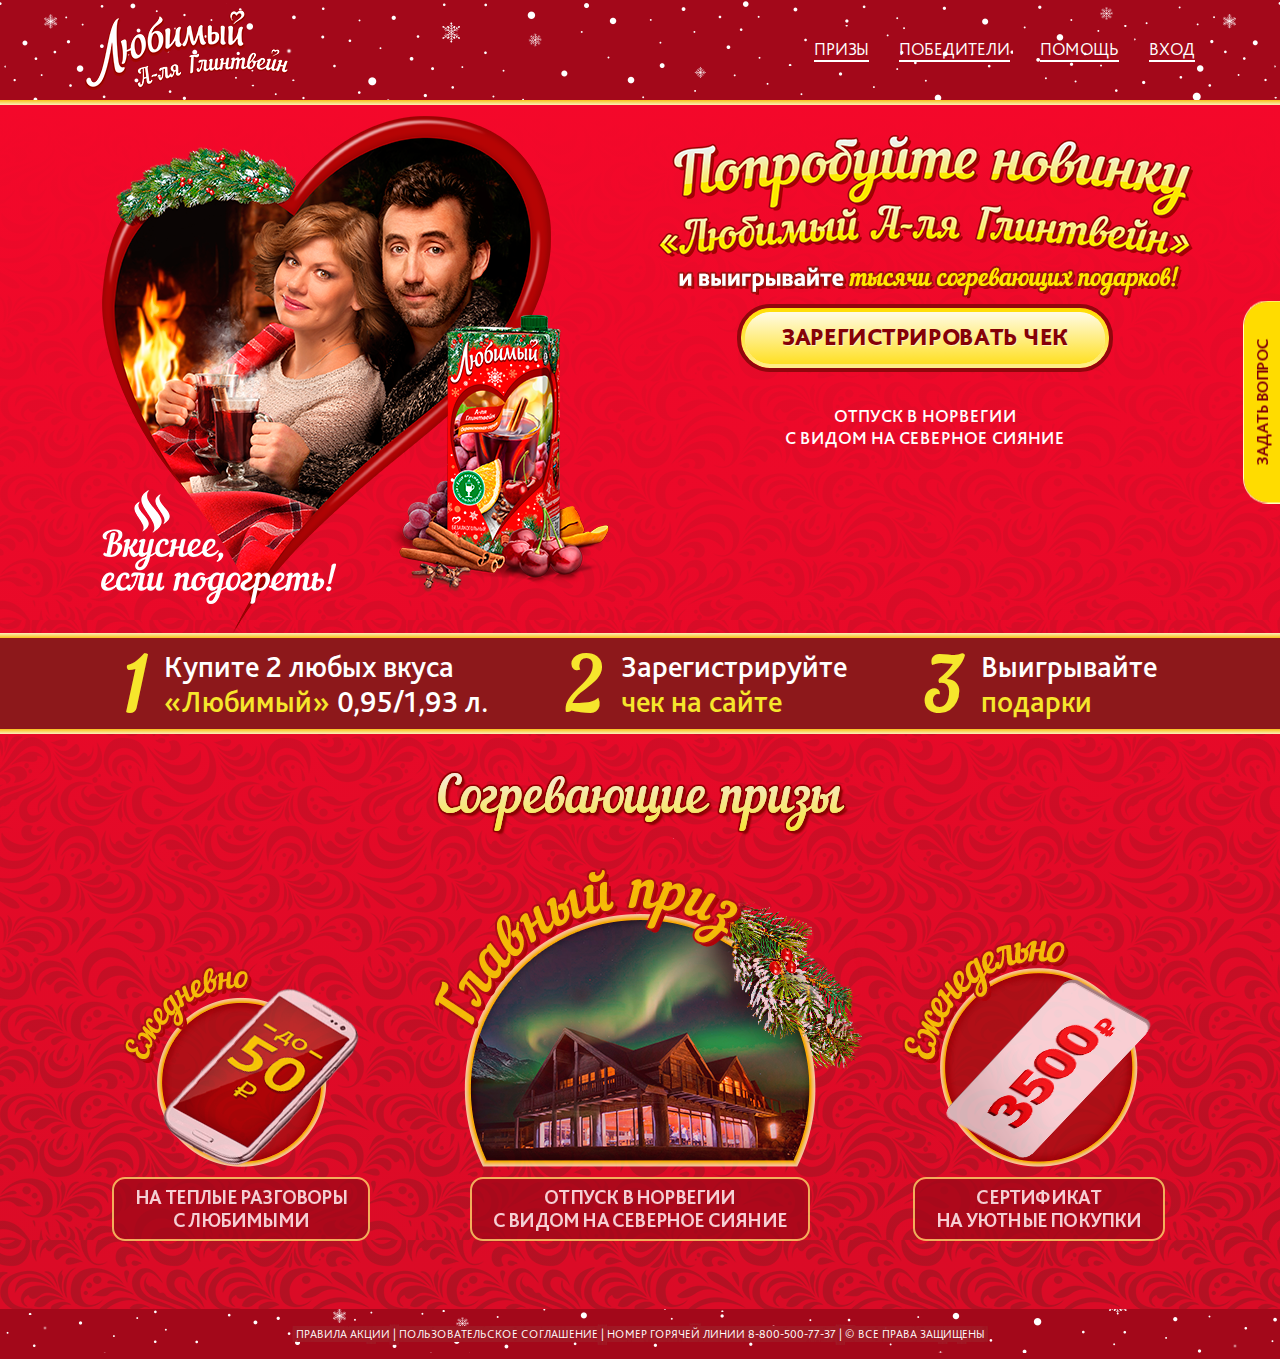
==== commit 2856a502: "Поправил главную страницу" ====
--- a/index.html
+++ b/index.html
@@ -67,6 +67,7 @@
                             </nav>
 
 
+
                         </div>
                     </div>
                 </div>
@@ -79,19 +80,27 @@
             <div class="row">
                 <div class="col order-md-0 order-12">
 
-                    <a class="d-table ml-auto mt-5" href="#">
-                        <img class="img-fluid" src="/images/product.png" alt="">
+                    <a class="love-mark" href="#">
+                        <img src="/images/product.png" alt="">
                     </a>
 
-
                 </div>
                 <div class="col-md-6 col-12 order-md-12 order-0">
 
-                    <img class="d-block img-fluid ml-auto mr-auto mt-5 mb-5" src="/images/try.png" alt="">
-
-                    <a class="button-theme m-auto" href="#"><span><span>Зарегистрировать чек</span></span></a>
-
-                    
+                    <div class="main-prize-block">
+                        <img class="try" src="/images/try.png" alt="">
+
+                        <a class="button-theme" href="#"><span><span>Зарегистрировать чек</span></span></a>
+
+                        <div class="main-prize">
+                            <img src="/images/main-priz.png" alt="">
+                            <h2>
+                                ОТПУСК В НОРВЕГИИ<br>
+                                С ВИДОМ НА СЕВЕРНОЕ СИЯНИЕ
+                            </h2>
+                        </div>
+                    </div>
+
                 </div>
             </div>
         </div>
--- a/css/styles.css
+++ b/css/styles.css
@@ -19,13 +19,18 @@
   padding-bottom: 50px;
 }
 @media (max-width: 991px) and (min-width: 768px) {
-  body > div:first-child {
+  body .page-body {
     padding-top: 81px;
   }
 }
 @media (max-width: 767px) {
-  body > div:first-child {
+  body .page-body {
     padding-top: 50px;
+  }
+}
+@media (max-width: 575px) {
+  body .page-body {
+    padding-bottom: 25px;
   }
 }
 header {
@@ -98,6 +103,16 @@
     filter: progid:DXImageTransform.Microsoft.gradient(startColorstr="#fff4082a", endColorstr="#00f5082a", GradientType=0);
   }
 }
+@media (max-width: 767px) {
+  main {
+    background-color: #DA1F26;
+    background-image: url([data-uri]);
+    background-image: -webkit-gradient(linear, 0% 100%, 0% 0%, color-stop(0, #A21D22), color-stop(1, #DA1F26));
+    background-image: -webkit-repeating-linear-gradient(bottom, #A21D22 0%, #DA1F26 100%);
+    background-image: repeating-linear-gradient(to top, #A21D22 0%, #DA1F26 100%);
+    background-image: -ms-repeating-linear-gradient(bottom, #A21D22 0%, #DA1F26 100%);
+  }
+}
 footer {
   position: absolute;
   bottom: 0;
@@ -112,6 +127,22 @@
   font-family: 'BlissPro-Light';
   font-size: 12px;
   line-height: 14px;
+  text-transform: uppercase;
+  text-shadow: 0 -4px 0 #A01925, 0 -4px 0 #A01925, 0 4px 0 #A01925, 0 4px 0 #A01925, -4px 0 0 #A01925, 4px 0 0 #A01925, -4px 0 0 #A01925, 4px 0 0 #A01925, -1px -4px 0 #A01925, 1px -4px 0 #A01925, -1px 4px 0 #A01925, 1px 4px 0 #A01925, -4px -1px 0 #A01925, 4px -1px 0 #A01925, -4px 1px 0 #A01925, 4px 1px 0 #A01925, -2px -4px 0 #A01925, 2px -4px 0 #A01925, -2px 4px 0 #A01925, 2px 4px 0 #A01925, -4px -2px 0 #A01925, 4px -2px 0 #A01925, -4px 2px 0 #A01925, 4px 2px 0 #A01925, -3px -4px 0 #A01925, 3px -4px 0 #A01925, -3px 4px 0 #A01925, 3px 4px 0 #A01925, -4px -3px 0 #A01925, 4px -3px 0 #A01925, -4px 3px 0 #A01925, 4px 3px 0 #A01925, -4px -4px 0 #A01925, 4px -4px 0 #A01925, -4px 4px 0 #A01925, 4px 4px 0 #A01925, -4px -4px 0 #A01925, 4px -4px 0 #A01925, -4px 4px 0 #A01925, 4px 4px 0 #A01925;
+}
+footer p span {
+  white-space: nowrap;
+}
+@media (max-width: 575px) {
+  footer > div > div > div > div {
+    height: 25px;
+  }
+  footer p {
+    font-family: 'BlissPro-Light';
+    font-size: 9px;
+    line-height: 12px;
+    text-transform: uppercase;
+  }
 }
 h1,
 .h1 {
@@ -165,7 +196,6 @@
   -webkit-text-fill-color: transparent;
   background-image: -webkit-linear-gradient(#f6e9e9, #f6e62c);
   background-image: -o-linear-gradient(transparent, transparent);
-  z-index: 10;
 }
 .nice-text {
   position: relative;
@@ -182,7 +212,6 @@
   -webkit-text-fill-color: transparent;
   background-image: -webkit-linear-gradient(#f6e9e9, #f6e62c);
   background-image: -o-linear-gradient(transparent, transparent);
-  z-index: 10;
 }
 .button-theme,
 button[type=submit] {
@@ -434,7 +463,7 @@
     position: absolute !important;
     top: calc(100% - 6px);
     right: 5px;
-    z-index: 1000;
+    z-index: 111000;
   }
   nav > div > div {
     margin-top: 28px;
@@ -643,6 +672,19 @@
   line-height: 22px;
   padding: 0 0 0 27px;
 }
+.page-pomosch label[for=file] span {
+  cursor: pointer;
+  text-decoration: underline;
+}
+.page-pomosch label[for=file] span:hover {
+  text-decoration: none;
+}
+.page-pomosch textarea {
+  height: 140px !important;
+}
+.page-pomosch .feedback__form-errors {
+  color: #FFA9A9;
+}
 @media screen and (max-width: 991px) {
   .page-pomosch .nicescroll-block {
     height: 476px;
@@ -655,20 +697,99 @@
     font-size: 16px;
     line-height: 17px;
   }
+  .page-pomosch .checkbox-block {
+    font-size: 11px;
+  }
 }
 @media screen and (max-width: 767px) {
   .page-pomosch .nicescroll-block {
     height: 242px!important;
   }
 }
+@media (max-width: 1199px) and (min-width: 992px) {
+  .page-pomosch .g-recaptcha {
+    transform: scale(0.95);
+    transform-origin: 0 0;
+  }
+}
+@media (max-width: 991px) and (min-width: 768px) {
+  .page-pomosch .g-recaptcha {
+    transform: scale(0.67);
+    transform-origin: 0 0;
+  }
+}
 /* главная ================================================================================== */
+.page-nome .love-mark {
+  display: table;
+  margin: 11px auto 0;
+}
+.page-nome .love-mark img {
+  max-width: 100%;
+}
+.page-nome .main-prize-block .try {
+  max-width: 100%;
+  display: table;
+  margin: 30px auto 5px;
+}
+.page-nome .main-prize-block .button-theme,
+.page-nome .main-prize-block button[type=submit] {
+  margin: auto;
+  border: 4px solid #91070d;
+  -webkit-border-radius: 33px;
+  -moz-border-radius: 33px;
+  border-radius: 33px;
+  -moz-background-clip: padding;
+  -webkit-background-clip: padding-box;
+  background-clip: padding-box;
+}
+.page-nome .main-prize-block .button-theme > span,
+.page-nome .main-prize-block button[type=submit] > span {
+  padding: 4px;
+  -webkit-border-radius: 29px;
+  -moz-border-radius: 29px;
+  border-radius: 29px;
+  -moz-background-clip: padding;
+  -webkit-background-clip: padding-box;
+  background-clip: padding-box;
+}
+.page-nome .main-prize-block .button-theme > span > span,
+.page-nome .main-prize-block button[type=submit] > span > span {
+  font-size: 24px;
+  line-height: 50px;
+  height: 52px;
+  letter-spacing: -0.3px;
+  padding: 0 37px;
+  -webkit-border-radius: 25px;
+  -moz-border-radius: 25px;
+  border-radius: 25px;
+  -moz-background-clip: padding;
+  -webkit-background-clip: padding-box;
+  background-clip: padding-box;
+}
+.page-nome .main-prize-block .main-prize {
+  text-align: center;
+  margin: 9px 0 0 0;
+}
+.page-nome .main-prize-block .main-prize img {
+  width: 256px;
+}
+.page-nome .main-prize-block .main-prize h2 {
+  text-align: center;
+  font-size: 18px;
+  margin: 0;
+}
 @media (min-width: 768px) {
   .page-nome {
     padding-bottom: 20px;
   }
 }
+@media (min-width: 768px) {
+  .page-nome {
+    padding-bottom: 20px;
+  }
+}
 .page-nome .page-home-line {
-  margin: 20px 0;
+  margin: 0 0 36px;
   width: 100%;
   background: #8d181b;
 }
@@ -705,7 +826,41 @@
 .page-nome .page-home-line .item > div:last-child span {
   color: #f6e62c;
 }
+@media screen and (max-width: 1199px) {
+  .page-nome .main-prize-block .try {
+    margin: 20px auto 5px;
+  }
+  .page-nome .main-prize-block .button-theme > span > span,
+  .page-nome .main-prize-block button[type=submit] > span > span {
+    font-size: 21px;
+    line-height: 39px;
+    height: 40px;
+  }
+  .page-nome .main-prize-block .main-prize img {
+    width: 253px;
+  }
+  .page-nome .main-prize-block .main-prize h2 {
+    font-size: 17px;
+    line-height: 18px;
+  }
+}
 @media screen and (max-width: 991px) {
+  .page-nome .main-prize-block .try {
+    margin: 18px auto 5px;
+  }
+  .page-nome .main-prize-block .button-theme > span > span,
+  .page-nome .main-prize-block button[type=submit] > span > span {
+    font-size: 16px;
+    line-height: 31px;
+    height: 32px;
+  }
+  .page-nome .main-prize-block .main-prize img {
+    width: 170px;
+  }
+  .page-nome .main-prize-block .main-prize h2 {
+    font-size: 12px;
+    line-height: 13px;
+  }
   .page-nome .page-home-line .container {
     margin: 10px auto;
   }
@@ -713,6 +868,8 @@
     font-size: 58px;
     line-height: 40px;
     padding: 8px 11px 0 0;
+    width: 41px;
+    text-align: center;
   }
   .page-nome .page-home-line .item > div:last-child {
     font-size: 20px;
@@ -720,6 +877,15 @@
   }
 }
 @media screen and (max-width: 767px) {
+  .page-nome .love-mark {
+    margin: 25px auto 0;
+  }
+  .page-nome .main-prize-block .try {
+    margin: 18px auto 20px;
+  }
+  .page-nome .main-prize-block .main-prize {
+    display: none;
+  }
   .page-nome .page-home-line {
     position: unset;
     bottom: auto;
@@ -1089,6 +1255,21 @@
 .page-lk table td:nth-child(5) {
   width: 15%;
 }
+.page-lk .carousel .carousel-inner {
+  width: 551px;
+}
+.page-lk .carousel > a {
+  text-decoration: none;
+  opacity: 0;
+  display: none;
+}
+.page-lk .carousel > a > div {
+  font-size: 30px;
+}
+.page-lk .slide_t1,
+.page-lk .slide_t2 {
+  height: 235px;
+}
 @media (min-width: 992px) {
   .page-lk .carousel .carousel-inner {
     display: flex;
@@ -1098,21 +1279,12 @@
   .page-lk .carousel .carousel-item {
     display: block;
   }
-}
-.page-lk .carousel .carousel-inner {
-  width: 580px;
-}
-.page-lk .carousel > a {
-  text-decoration: none;
-  opacity: 0;
-  display: none;
-}
-.page-lk .carousel > a > div {
-  font-size: 30px;
-}
-.page-lk .slide_t1,
-.page-lk .slide_t2 {
-  height: 235px;
+  .page-lk .carousel .carousel-item:first-child img {
+    height: 105px;
+  }
+  .page-lk .carousel .carousel-item:last-child > div {
+    width: 246px;
+  }
 }
 @media screen and (max-width: 1199px) {
   .page-lk .carousel .carousel-inner {
@@ -1407,6 +1579,10 @@
   }
   .page-priz .carousel .slide {
     display: table;
+    opacity: 0.8;
+  }
+  .page-priz .carousel .slide:hover {
+    opacity: 1;
   }
 }
 @media (max-width: 991px) and (min-width: 576px) {
@@ -1508,20 +1684,21 @@
   display: inline-block;
   font-family: 'BlissPro-Light';
   font-size: 14px;
-}
-.checkbox-block * {
-  display: inline-block;
-  vertical-align: middle;
+  line-height: 18px;
+  display: flex;
+  align-items: flex-start;
 }
 .checkbox-block i {
   background: url(/images/checkbox.png) left top no-repeat;
   width: 20px;
   height: 20px;
   cursor: pointer;
-  margin-right: 6px;
-}
+}
+.checkbox-block label,
 .checkbox-block span {
-  padding: 0 22px 0 3px;
+  padding: 0;
+  margin: 0;
+  width: calc(100% - 33px);
 }
 .checkbox-block.checked i {
   background-position: left center;
@@ -1534,9 +1711,6 @@
 }
 .checkbox-block input {
   opacity: 0;
-  position: absolute;
-  top: -1000px;
-  left: -1000px;
 }
 input[type="text"]:focus {
   outline: none;
@@ -1551,6 +1725,35 @@
   font-weight: normal;
   padding: 0 0 11px 0;
   margin: 0;
+}
+.theme-radio {
+  font-weight: normal;
+  display: flex;
+  align-items: center;
+  margin-bottom: 5px;
+}
+.theme-radio input {
+  opacity: 0;
+}
+.theme-radio i {
+  background: url(/images/checkbox.png) left top no-repeat;
+  width: 20px;
+  height: 20px;
+  cursor: pointer;
+}
+.theme-radio label,
+.theme-radio span {
+  padding: 0;
+  margin: 0;
+}
+.theme-radio.checked i {
+  background-position: left center;
+}
+.theme-radio.disabled i {
+  background-position: left top;
+}
+.theme-radio.checked-disabled i {
+  background-position: left bottom;
 }
 .modal .modal-content {
   background: #A3081A;
@@ -1634,13 +1837,21 @@
   text-align: center;
   letter-spacing: 2.2px;
 }
+@media (max-width: 576px) {
+  .uws-dialog .button-theme > span > span {
+    font-size: 14px;
+    line-height: 28px;
+    padding: 0 20px;
+    height: 27px;
+  }
+}
 /* Форма входа ====================================== */
 #uws-sign-in {
   width: 430px !important;
 }
 #uws-sign-in > div:nth-child(2) > div {
   display: flex;
-  justify-content: center;
+  justify-content: space-around;
   padding: 22px 0 30px;
 }
 #uws-sign-in > div:nth-child(2) > div a:last-child {
@@ -1664,6 +1875,16 @@
 #uws-sign-in > div:nth-child(3) button:nth-child(3) {
   margin-top: 30px;
 }
+#uws-sign-in .btn-vk,
+#uws-sign-in .btn-ok,
+#uws-sign-in .btn-fb {
+  background: none;
+  border: none;
+  padding: 0;
+  color: #FFF;
+  cursor: pointer;
+  display: table;
+}
 #uws-sign-in form {
   display: flex;
   flex-direction: column;
@@ -1679,11 +1900,6 @@
   #uws-sign-in > div:nth-child(3) button:nth-child(4) {
     font-size: 13px;
   }
-  #uws-sign-in .button-theme > span > span,
-  #uws-sign-in button[type=submit] > span > span {
-    font-size: 12px;
-    line-height: 20px;
-  }
 }
 /* Форма восстановления пароля ====================================== */
 #uws-restore-password {
@@ -1716,10 +1932,9 @@
     width: 290px !important;
     padding: 18px 20px 35px !important;
   }
-  #uws-restore-password .button-theme > span > span,
-  #uws-restore-password button[type=submit] > span > span {
-    font-size: 12px;
-    line-height: 20px;
+  #uws-restore-password h1 {
+    font-size: 30px;
+    line-height: 33px;
   }
 }
 /* Форма подтверждение email и телефона ====================================== */
@@ -1762,13 +1977,114 @@
     font-size: 30px;
     line-height: 37px;
   }
-  #uws-send-confirm-to-email .button-theme > span > span,
-  #uws-send-confirm-to-phone .button-theme > span > span,
-  #uws-send-confirm-to-email button[type=submit] > span > span,
-  #uws-send-confirm-to-phone button[type=submit] > span > span {
-    font-size: 12px;
-    line-height: 20px;
-  }
+}
+/* Форма регистрации ====================================== */
+#uws-sign-up {
+  width: 600px !important;
+}
+#uws-sign-up > div:nth-child(2) > div:first-child {
+  display: flex;
+  justify-content: space-around;
+  padding: 20px;
+}
+#uws-sign-up > div:last-child {
+  display: flex;
+  justify-content: center;
+  flex-direction: column;
+}
+#uws-sign-up > div:last-child > button {
+  margin: auto;
+}
+#uws-sign-up h1 {
+  margin: 0;
+  line-height: 51px;
+}
+#uws-sign-up .btn-vk,
+#uws-sign-up .btn-ok,
+#uws-sign-up .btn-fb,
+#uws-sign-up .refresh {
+  background: none;
+  border: none;
+  padding: 0;
+  color: #FFF;
+  cursor: pointer;
+  display: table;
+}
+#uws-sign-up form {
+  display: flex;
+  flex-wrap: wrap;
+  justify-content: space-between;
+}
+#uws-sign-up form > div {
+  margin-bottom: 30px;
+  width: calc(50% - 10px) !important;
+}
+#uws-sign-up form > div:nth-child(3),
+#uws-sign-up form > div:nth-child(6),
+#uws-sign-up form > div:nth-child(7),
+#uws-sign-up form > div:nth-child(8) {
+  width: 100% !important;
+}
+#uws-sign-up form > div:nth-child(3) input {
+  width: calc(50% - 10px) !important;
+}
+#uws-sign-up form > div:nth-child(8) > div {
+  display: flex;
+  justify-content: space-between;
+  align-items: center;
+}
+#uws-sign-up form > div:nth-child(8) > div > * {
+  margin: 0;
+}
+#uws-sign-up form > div:nth-child(8) > div > input {
+  width: calc(50% - 10px) !important;
+}
+#uws-sign-up form svg {
+  background: #fff;
+}
+@media (max-width: 768px) {
+  #uws-sign-up {
+    width: 530px !important;
+    padding: 18px 40px 35px !important;
+  }
+}
+@media (max-width: 575px) {
+  #uws-sign-up {
+    width: 290px !important;
+    padding: 18px 20px 35px !important;
+  }
+  #uws-sign-up h1 {
+    font-size: 30px;
+    line-height: 37px;
+  }
+  #uws-sign-up label {
+    width: 213px;
+  }
+  #uws-sign-up form > div {
+    margin-bottom: 15px;
+    width: 100% !important;
+  }
+  #uws-sign-up form > div:nth-child(3) input {
+    width: 100% !important;
+  }
+  #uws-sign-up form > div:nth-child(8) > div > input {
+    width: 65px !important;
+  }
+}
+.uws-error,
+.uws-message {
+  color: #FF8D8A !important;
+  margin: 0 !important;
+  padding: 0 !important;
+}
+input:-webkit-autofill {
+  -webkit-box-shadow: inset 0 0 0 50px #A3081A !important;
+  /* Цвет фона */
+  -webkit-text-fill-color: #FFF !important;
+  /* цвет текста */
+  color: #FFF !important;
+  /* цвет текста */
+  background: #A3081A;
 }
 input[type=text],
 input[type=tel],
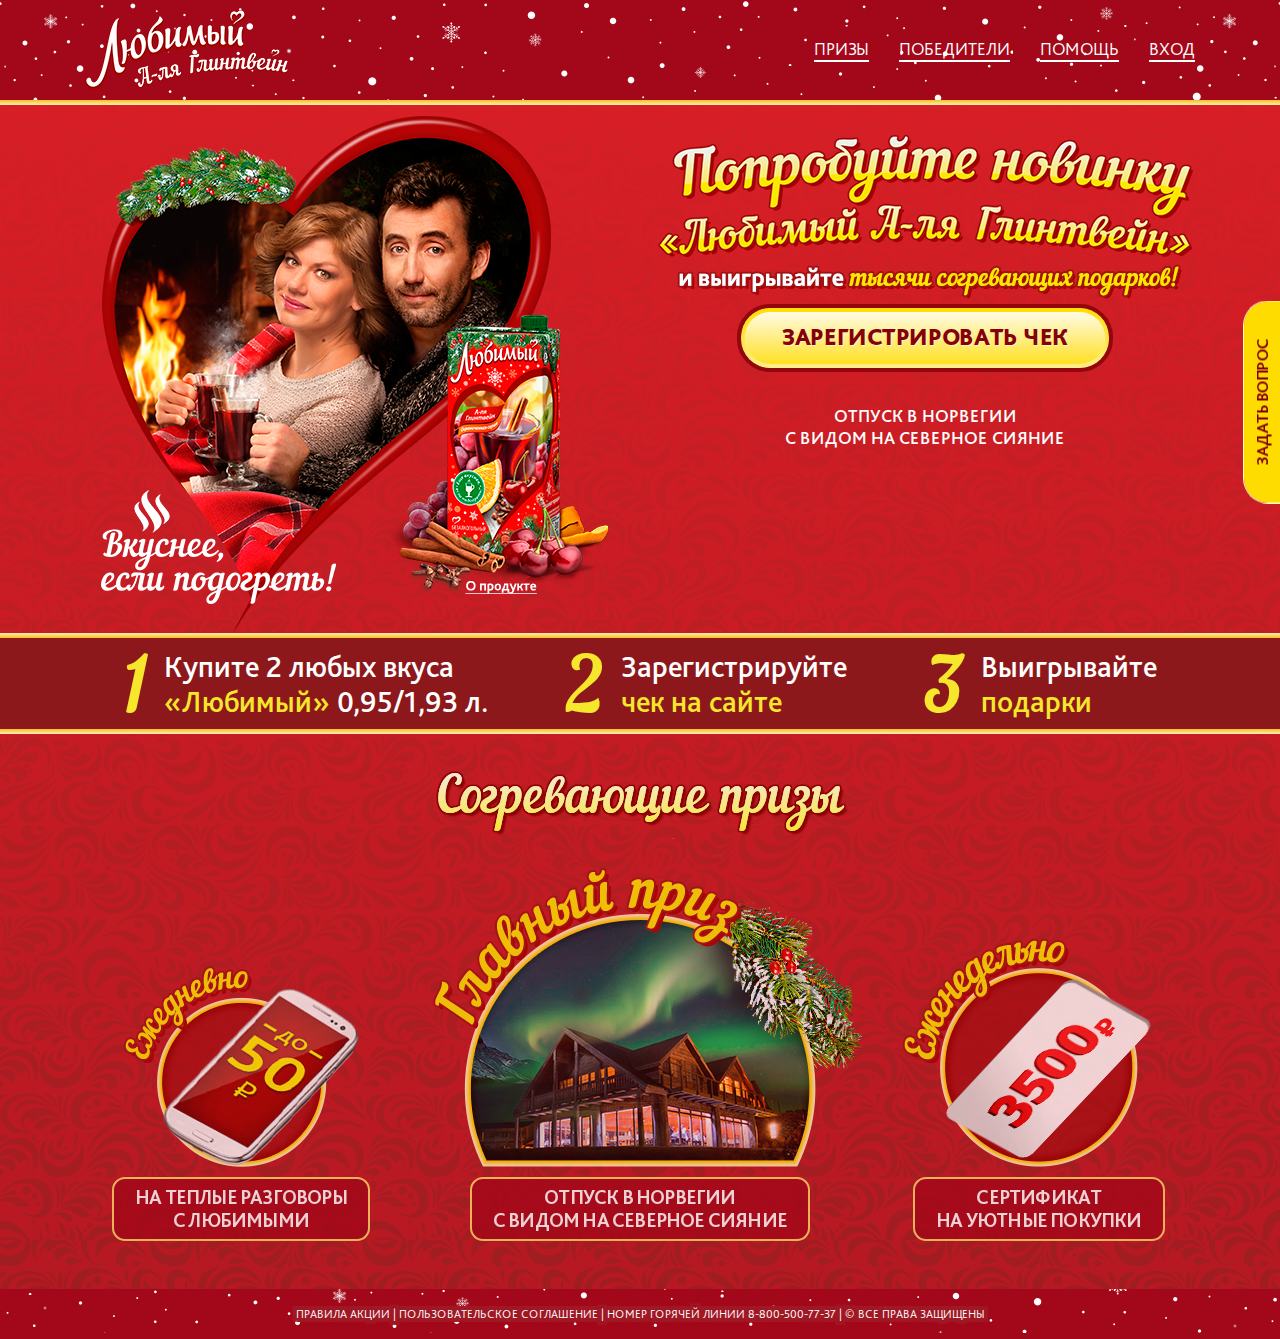
==== commit 5ed46f8d: "Добавил попапы на главную страницу к призам" ====
--- a/index.html
+++ b/index.html
@@ -158,7 +158,7 @@
                         <div class="carousel-inner">
                             <div class="carousel-item active">
 
-                                <div class="slide">
+                                <div class="slide" data-toggle="modal" data-target="#everyday-prize">
                                     <img class="d-block m-auto img-fluid" src="/images/priz-1.png" alt="">
 
                                     <div class="prize-desc">
@@ -170,7 +170,7 @@
                             </div>
                             <div class="carousel-item">
 
-                                <div class="slide">
+                                <div class="slide" data-toggle="modal" data-target="#main-prize">
                                     <img class="d-block m-auto img-fluid" src="/images/priz-2.png" alt="">
 
                                     <div class="prize-desc">
@@ -182,7 +182,7 @@
                             </div>
                             <div class="carousel-item">
 
-                                <div class="slide">
+                                <div class="slide" data-toggle="modal" data-target="#everyweek-prize">
                                     <img class="d-block m-auto img-fluid" src="/images/priz-3.png" alt="">
 
                                     <div class="prize-desc">
@@ -226,7 +226,57 @@
 </div>
 
 
-
+<div class="modal fade" id="main-prize" tabindex="-1" role="dialog" aria-labelledby="" aria-hidden="true">
+    <div class="modal-dialog modal-dialog-centered" role="document">
+        <div class="modal-content">
+            <span class="icon-close" data-dismiss="modal"></span>
+
+            <h2>Главный приз</h2>
+
+            <p class="text-center mr-4 mb-4 ml-4">
+                Получите возможность выиграть незабываемую поездку в Норвегию с видом на Северное сияние, покупайте<br />
+                продукцию "Любимый" и регистрируйте чеки на сайте, чем больше чеков Вы зарегистрируете, тем больше Ваши шансы выиграть поездку мечты!
+            </p>
+
+        </div>
+    </div>
+</div>
+
+
+<div class="modal fade" id="everyweek-prize" tabindex="-1" role="dialog" aria-labelledby="" aria-hidden="true">
+    <div class="modal-dialog modal-dialog-centered" role="document">
+        <div class="modal-content">
+            <span class="icon-close" data-dismiss="modal"></span>
+
+            <h2>Еженедельно</h2>
+
+            <p class="text-center mr-4 mb-4 ml-4">
+                Разыгрывается 10 сертификатов в неделю<br />на сумму 3 500 рублей!<br />
+                Регистрируйте чеки и получите возможность выиграть сертификат в один из крупнейших онлайн-мегамаркетов <a href="#">Ozon</a>.
+            </p>
+
+        </div>
+    </div>
+</div>
+
+
+<div class="modal fade" id="everyday-prize" tabindex="-1" role="dialog" aria-labelledby="" aria-hidden="true">
+    <div class="modal-dialog modal-dialog-centered" role="document">
+        <div class="modal-content">
+            <span class="icon-close" data-dismiss="modal"></span>
+
+            <h2>Ежедневно</h2>
+
+            <p class="text-center mr-4 mb-4 ml-4">
+                Разыгрывается до 150 денежных призов!<br />
+                Регистрируйте чеки и получайте до 50 руб.<br />
+                на мобильный телефон.<br /><br />
+                *Сумма денежного приза определяется согласно порядковому номеру в <a href="#">реестре</a>
+            </p>
+
+        </div>
+    </div>
+</div>
 
 
 
--- a/css/styles.css
+++ b/css/styles.css
@@ -91,17 +91,15 @@
   display: table;
   width: 100%;
   height: 100%;
-  background-color: rgba(245, 8, 42, 0.5);
-  background-image: url([data-uri]);
-  background-image: -webkit-gradient(linear, 0% 0%, 0% 100%, color-stop(0, #f4082a), color-stop(1, rgba(245, 8, 42, 0)));
-  background-image: -webkit-repeating-linear-gradient(top, #f4082a 0%, rgba(245, 8, 42, 0) 100%);
-  background-image: repeating-linear-gradient(to bottom, #f4082a 0%, rgba(245, 8, 42, 0) 100%);
-  background-image: -ms-repeating-linear-gradient(top, #f4082a 0%, rgba(245, 8, 42, 0) 100%);
-}
-@media \0screen\,screen\9  {
-  main {
-    filter: progid:DXImageTransform.Microsoft.gradient(startColorstr="#fff4082a", endColorstr="#00f5082a", GradientType=0);
-  }
+  background-color: rgba(190, 30, 36, 0.59);
+  /* IE9, iOS 3.2+ */
+  background-image: url([data-uri]);
+  background-image: -webkit-gradient(linear, 0% 0%, 0% 100%, color-stop(0, rgba(219, 31, 38, 0.89)), color-stop(1, rgba(161, 29, 33, 0.28)));
+  /* Android 2.3 */
+  background-image: -webkit-repeating-linear-gradient(top, rgba(219, 31, 38, 0.89) 0%, rgba(161, 29, 33, 0.28) 100%);
+  /* IE10+ */
+  background-image: repeating-linear-gradient(to bottom, rgba(219, 31, 38, 0.89) 0%, rgba(161, 29, 33, 0.28) 100%);
+  background-image: -ms-repeating-linear-gradient(top, rgba(219, 31, 38, 0.89) 0%, rgba(161, 29, 33, 0.28) 100%);
 }
 @media (max-width: 767px) {
   main {
@@ -269,13 +267,35 @@
   background-image: repeating-linear-gradient(to top, #FFE023 0%, #FFFBE5 100%);
   background-image: -ms-repeating-linear-gradient(bottom, #FFE023 0%, #FFFBE5 100%);
 }
+.button-theme:active > span,
+button[type=submit]:active > span {
+  background-color: #FFEE8C;
+  background-image: url([data-uri]);
+  background-image: -webkit-gradient(linear, 0% 100%, 0% 0%, color-stop(0, #FFDD02), color-stop(1, #FFEE8C));
+  background-image: -webkit-repeating-linear-gradient(bottom, #FFDD02 0%, #FFEE8C 100%);
+  background-image: repeating-linear-gradient(to top, #FFDD02 0%, #FFEE8C 100%);
+  background-image: -ms-repeating-linear-gradient(bottom, #FFDD02 0%, #FFEE8C 100%);
+}
+.button-theme:active > span > span,
+button[type=submit]:active > span > span {
+  background-color: #FFE023;
+  background-image: url([data-uri]);
+  background-image: -webkit-gradient(linear, 0% 100%, 0% 0%, color-stop(0, #FFFBE5), color-stop(1, #FFE023));
+  background-image: -webkit-repeating-linear-gradient(bottom, #FFFBE5 0%, #FFE023 100%);
+  background-image: repeating-linear-gradient(to top, #FFFBE5 0%, #FFE023 100%);
+  background-image: -ms-repeating-linear-gradient(bottom, #FFFBE5 0%, #FFE023 100%);
+}
 .button-theme.disabled,
-button[type=submit].disabled {
+button[type=submit].disabled,
+.button-theme.disabled:active,
+button[type=submit].disabled:active {
   border-color: #EEECED;
   background: #EEECED;
 }
 .button-theme.disabled > span,
-button[type=submit].disabled > span {
+button[type=submit].disabled > span,
+.button-theme.disabled:active > span,
+button[type=submit].disabled:active > span {
   background-color: #CACACA;
   background-image: url([data-uri]);
   background-image: -webkit-gradient(linear, 0% 100%, 0% 0%, color-stop(0, #AFAFAF), color-stop(1, #CACACA));
@@ -284,7 +304,9 @@
   background-image: -ms-repeating-linear-gradient(bottom, #AFAFAF 0%, #CACACA 100%);
 }
 .button-theme.disabled > span > span,
-button[type=submit].disabled > span > span {
+button[type=submit].disabled > span > span,
+.button-theme.disabled:active > span > span,
+button[type=submit].disabled:active > span > span {
   color: #909090;
   text-shadow: 1px 1px 0px #fff;
   background-color: #FFFFFF;
@@ -293,24 +315,6 @@
   background-image: -webkit-repeating-linear-gradient(bottom, #C6C4C5 0%, #FFFFFF 100%);
   background-image: repeating-linear-gradient(to top, #C6C4C5 0%, #FFFFFF 100%);
   background-image: -ms-repeating-linear-gradient(bottom, #C6C4C5 0%, #FFFFFF 100%);
-}
-.button-theme:active > span,
-button[type=submit]:active > span {
-  background-color: #FFEE8C;
-  background-image: url([data-uri]);
-  background-image: -webkit-gradient(linear, 0% 100%, 0% 0%, color-stop(0, #FFDD02), color-stop(1, #FFEE8C));
-  background-image: -webkit-repeating-linear-gradient(bottom, #FFDD02 0%, #FFEE8C 100%);
-  background-image: repeating-linear-gradient(to top, #FFDD02 0%, #FFEE8C 100%);
-  background-image: -ms-repeating-linear-gradient(bottom, #FFDD02 0%, #FFEE8C 100%);
-}
-.button-theme:active > span > span,
-button[type=submit]:active > span > span {
-  background-color: #FFE023;
-  background-image: url([data-uri]);
-  background-image: -webkit-gradient(linear, 0% 100%, 0% 0%, color-stop(0, #FFFBE5), color-stop(1, #FFE023));
-  background-image: -webkit-repeating-linear-gradient(bottom, #FFFBE5 0%, #FFE023 100%);
-  background-image: repeating-linear-gradient(to top, #FFFBE5 0%, #FFE023 100%);
-  background-image: -ms-repeating-linear-gradient(bottom, #FFFBE5 0%, #FFE023 100%);
 }
 @media screen and (max-width: 1199px) {
   .button-theme,
@@ -672,6 +676,12 @@
   line-height: 22px;
   padding: 0 0 0 27px;
 }
+.page-pomosch input[type=file] {
+  opacity: 0;
+  position: absolute;
+  top: -1000px;
+  left: -1000px;
+}
 .page-pomosch label[for=file] span {
   cursor: pointer;
   text-decoration: underline;
@@ -778,16 +788,6 @@
   font-size: 18px;
   margin: 0;
 }
-@media (min-width: 768px) {
-  .page-nome {
-    padding-bottom: 20px;
-  }
-}
-@media (min-width: 768px) {
-  .page-nome {
-    padding-bottom: 20px;
-  }
-}
 .page-nome .page-home-line {
   margin: 0 0 36px;
   width: 100%;
@@ -889,6 +889,23 @@
   .page-nome .page-home-line {
     position: unset;
     bottom: auto;
+  }
+}
+@media screen and (max-width: 575px) {
+  .page-nome {
+    display: flex;
+    flex-direction: column;
+  }
+  .page-nome > div:nth-child(1) {
+    order: 1;
+  }
+  .page-nome > div:nth-child(2) {
+    order: 3;
+    margin: 0 0 10px 0;
+  }
+  .page-nome > div:nth-child(3) {
+    order: 2;
+    margin: 30px 0 0 0;
   }
 }
 /* Заглушка ================================================================================== */
@@ -1287,6 +1304,9 @@
   }
 }
 @media screen and (max-width: 1199px) {
+  .page-lk h2 {
+    font-size: 25px;
+  }
   .page-lk .carousel .carousel-inner {
     width: 460px;
   }
@@ -1618,6 +1638,9 @@
     display: flex;
     flex-direction: column;
   }
+  .page-priz .carousel .slide img {
+    max-height: 250px;
+  }
   .page-priz .prize-desc {
     font-size: 12px;
     line-height: 15px;
@@ -1902,37 +1925,46 @@
   }
 }
 /* Форма восстановления пароля ====================================== */
-#uws-restore-password {
+#uws-restore-password,
+#uws-restore-password-success {
   width: 490px !important;
 }
-#uws-restore-password > div:first-child {
+#uws-restore-password > div:first-child,
+#uws-restore-password-success > div:first-child {
   padding-bottom: 20px;
 }
-#uws-restore-password > div:last-child {
+#uws-restore-password > div:last-child,
+#uws-restore-password-success > div:last-child {
   display: flex;
   justify-content: center;
   flex-direction: column;
 }
-#uws-restore-password > div:last-child button:first-child {
+#uws-restore-password > div:last-child button:first-child,
+#uws-restore-password-success > div:last-child button:first-child {
   margin-bottom: 20px;
 }
-#uws-restore-password h1 {
+#uws-restore-password h1,
+#uws-restore-password-success h1 {
   margin: 0;
   line-height: 46px;
 }
-#uws-restore-password form {
+#uws-restore-password form,
+#uws-restore-password-success form {
   display: flex;
   flex-direction: column;
 }
-#uws-restore-password form > div {
+#uws-restore-password form > div,
+#uws-restore-password-success form > div {
   margin-bottom: 30px;
 }
 @media (max-width: 575px) {
-  #uws-restore-password {
+  #uws-restore-password,
+  #uws-restore-password-success {
     width: 290px !important;
     padding: 18px 20px 35px !important;
   }
-  #uws-restore-password h1 {
+  #uws-restore-password h1,
+  #uws-restore-password-success h1 {
     font-size: 30px;
     line-height: 33px;
   }
@@ -2198,8 +2230,7 @@
   color: #fff;
   background: #D00B22;
 }
-select,
-input[type=file] {
+select {
   opacity: 0;
   position: absolute;
   top: -1000px;
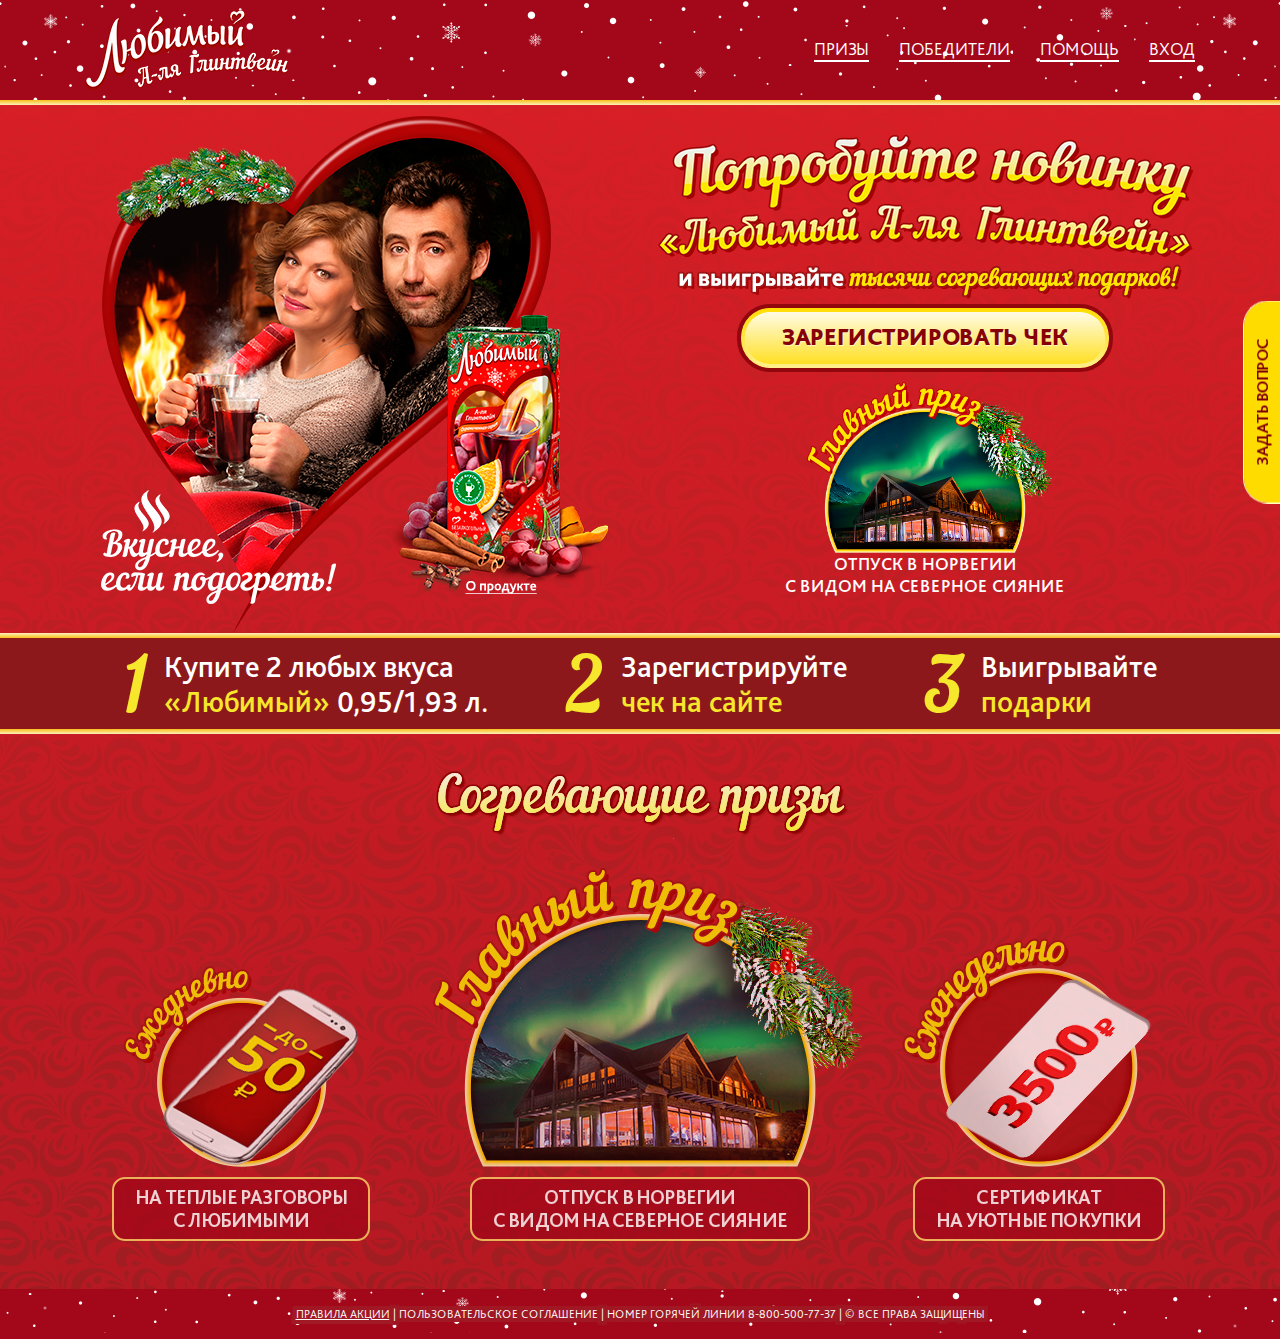
==== commit 6121eebb: "Добавил ссылку ПРАВИЛА АКЦИИ" ====
--- a/index.html
+++ b/index.html
@@ -216,7 +216,7 @@
                 <div class="col">
                     <div class="d-flex justify-content-center align-items-center">
                         <p class="text-center m-0">
-                            ПРАВИЛА АКЦИИ | ПОЛЬЗОВАТЕЛЬСКОЕ СОГЛАШЕНИЕ | номер горячей линии 8-800-500-77-37 | © ВСЕ ПРАВА ЗАЩИЩЕНЫ
+                            <a href="#">ПРАВИЛА АКЦИИ</a> | ПОЛЬЗОВАТЕЛЬСКОЕ СОГЛАШЕНИЕ | номер горячей линии 8-800-500-77-37 | © ВСЕ ПРАВА ЗАЩИЩЕНЫ
                         </p>
                     </div>
                 </div>
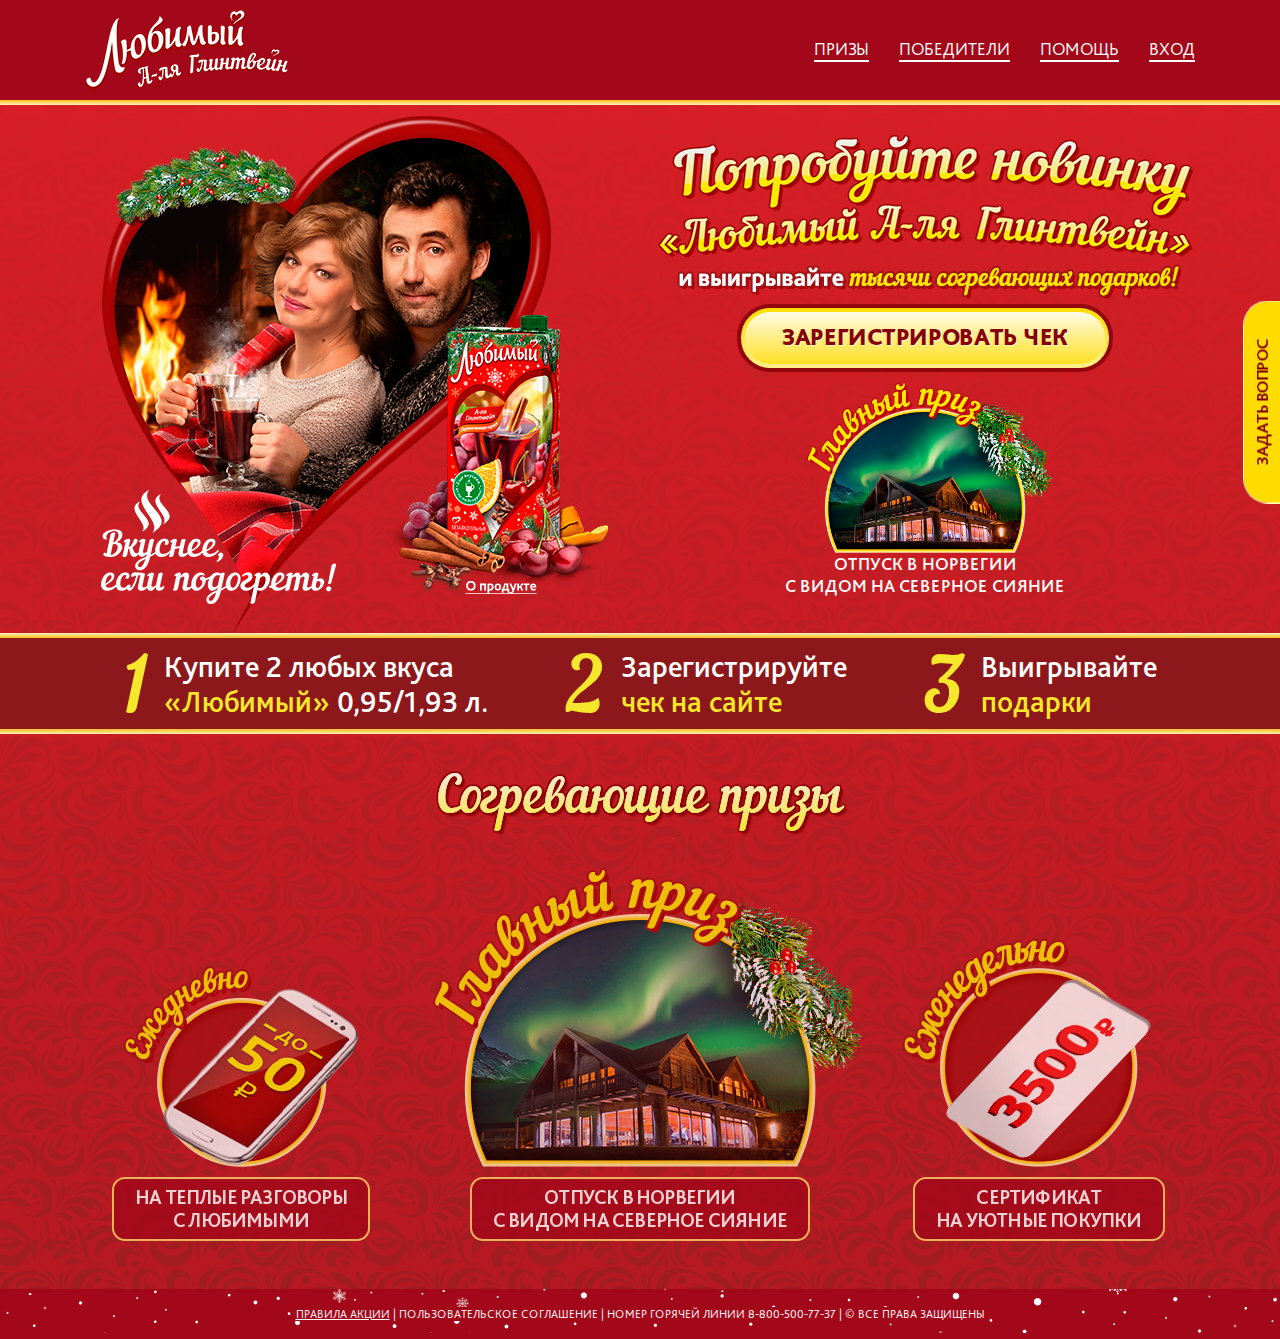
==== commit 81b5eceb: "Фикс Главной страницы" ====
--- a/index.html
+++ b/index.html
@@ -111,7 +111,7 @@
             <div class="container">
                 <div class="row">
                     <div class="col">
-                        <div class="d-flex flex-md-row flex-column justify-content-around">
+                        <div class="d-md-flex d-table m-auto flex-md-row flex-column justify-content-around">
                             <div>
                                 <div class="item d-flex align-items-center">
                                     <div>1</div>
--- a/css/styles.css
+++ b/css/styles.css
@@ -18,6 +18,9 @@
   padding-top: 105px;
   padding-bottom: 50px;
 }
+body.modal-open {
+  padding-right: 0 !important;
+}
 @media (max-width: 991px) and (min-width: 768px) {
   body .page-body {
     padding-top: 81px;
@@ -38,7 +41,7 @@
   top: 0;
   left: 0;
   z-index: 1;
-  background: url("/images/bg.png") top center #A3081A;
+  background: url("/images/bg-opacity.png") top center #A3081A;
   width: 100%;
 }
 header > div > div > div > div {
@@ -73,6 +76,9 @@
   }
 }
 @media screen and (max-width: 767px) {
+  header {
+    background-size: 134%;
+  }
   header .logo {
     margin-left: 10px;
   }
@@ -126,12 +132,15 @@
   font-size: 12px;
   line-height: 14px;
   text-transform: uppercase;
-  text-shadow: 0 -4px 0 #A01925, 0 -4px 0 #A01925, 0 4px 0 #A01925, 0 4px 0 #A01925, -4px 0 0 #A01925, 4px 0 0 #A01925, -4px 0 0 #A01925, 4px 0 0 #A01925, -1px -4px 0 #A01925, 1px -4px 0 #A01925, -1px 4px 0 #A01925, 1px 4px 0 #A01925, -4px -1px 0 #A01925, 4px -1px 0 #A01925, -4px 1px 0 #A01925, 4px 1px 0 #A01925, -2px -4px 0 #A01925, 2px -4px 0 #A01925, -2px 4px 0 #A01925, 2px 4px 0 #A01925, -4px -2px 0 #A01925, 4px -2px 0 #A01925, -4px 2px 0 #A01925, 4px 2px 0 #A01925, -3px -4px 0 #A01925, 3px -4px 0 #A01925, -3px 4px 0 #A01925, 3px 4px 0 #A01925, -4px -3px 0 #A01925, 4px -3px 0 #A01925, -4px 3px 0 #A01925, 4px 3px 0 #A01925, -4px -4px 0 #A01925, 4px -4px 0 #A01925, -4px 4px 0 #A01925, 4px 4px 0 #A01925, -4px -4px 0 #A01925, 4px -4px 0 #A01925, -4px 4px 0 #A01925, 4px 4px 0 #A01925;
+  background: #A3081A;
 }
 footer p span {
   white-space: nowrap;
 }
 @media (max-width: 575px) {
+  footer {
+    background-size: 134%;
+  }
   footer > div > div > div > div {
     height: 25px;
   }
@@ -277,7 +286,18 @@
   background-image: -ms-repeating-linear-gradient(bottom, #FFDD02 0%, #FFEE8C 100%);
 }
 .button-theme:active > span > span,
-button[type=submit]:active > span > span {
+button[type=submit]:active > span > span,
+.button-theme:active > span > span:active,
+button[type=submit]:active > span > span:active {
+  background-color: #FFE023;
+  background-image: url([data-uri]);
+  background-image: -webkit-gradient(linear, 0% 100%, 0% 0%, color-stop(0, #FFFBE5), color-stop(1, #FFE023));
+  background-image: -webkit-repeating-linear-gradient(bottom, #FFFBE5 0%, #FFE023 100%);
+  background-image: repeating-linear-gradient(to top, #FFFBE5 0%, #FFE023 100%);
+  background-image: -ms-repeating-linear-gradient(bottom, #FFFBE5 0%, #FFE023 100%);
+}
+.button-theme > span > span:active,
+button[type=submit] > span > span:active {
   background-color: #FFE023;
   background-image: url([data-uri]);
   background-image: -webkit-gradient(linear, 0% 100%, 0% 0%, color-stop(0, #FFFBE5), color-stop(1, #FFE023));
@@ -409,6 +429,50 @@
   outline: 0 !important;
   outline-offset: 0 !important;
 }
+[data-reason] {
+  cursor: help;
+  text-decoration: underline;
+}
+.lk-reason {
+  position: absolute;
+  top: 100px;
+  left: 100px;
+  z-index: 100000;
+  display: none;
+}
+.lk-reason div {
+  position: relative;
+  background: #A3081A;
+  border: 2px solid #FFD56B;
+  -webkit-border-radius: 10px 10px 10px 0;
+  -moz-border-radius: 10px 10px 10px 0;
+  border-radius: 10px 10px 10px 0;
+  -moz-background-clip: padding;
+  -webkit-background-clip: padding-box;
+  background-clip: padding-box;
+}
+.lk-reason span {
+  display: block;
+  padding: 3px 10px;
+  font-family: BlissPro-Medium;
+  font-size: 13px;
+}
+.lk-reason img {
+  position: absolute;
+  top: 100%;
+  left: -2px;
+}
+@media screen and (max-width: 767px) {
+  .lk-reason span {
+    font-family: BlissPro-Light;
+    font-size: 11px;
+  }
+}
+@media screen and (max-width: 575px) {
+  .lk-reason span {
+    font-size: 10px;
+  }
+}
 nav button {
   font-size: 25px !important;
   padding: 4px 9px;
@@ -437,6 +501,16 @@
 }
 nav > div > div > div > div ul li a.nav-link span:last-child {
   border-bottom: 2px solid #fff;
+}
+nav > div > div > div > div ul li a.nav-link span:last-child:hover {
+  border-color: transparent;
+  cursor: pointer;
+}
+nav > div > div > div > div ul li a.nav-link span:hover {
+  cursor: pointer;
+}
+nav > div > div > div > div ul li a.nav-link:hover span {
+  cursor: pointer;
 }
 nav > div > div > div > div ul li a.nav-link:hover span:last-child {
   border-color: transparent;
@@ -659,6 +733,9 @@
   color: #FFDC00;
 }
 /* ====================================================================================== */
+#form-error .form-error-text {
+  text-align: center;
+}
 .page-pomosch {
   padding-bottom: 30px;
 }
@@ -676,6 +753,9 @@
   line-height: 22px;
   padding: 0 0 0 27px;
 }
+.page-pomosch .form-group {
+  margin-bottom: 0.5rem;
+}
 .page-pomosch input[type=file] {
   opacity: 0;
   position: absolute;
@@ -690,7 +770,7 @@
   text-decoration: none;
 }
 .page-pomosch textarea {
-  height: 140px !important;
+  height: 100px !important;
 }
 .page-pomosch .feedback__form-errors {
   color: #FFA9A9;
@@ -707,13 +787,24 @@
     font-size: 16px;
     line-height: 17px;
   }
-  .page-pomosch .checkbox-block {
-    font-size: 11px;
-  }
 }
 @media screen and (max-width: 767px) {
   .page-pomosch .nicescroll-block {
     height: 242px!important;
+  }
+}
+@media screen and (max-width: 575px) {
+  .page-pomosch .button-theme {
+    border-width: 2px;
+  }
+  .page-pomosch .button-theme > span {
+    padding: 3px;
+  }
+  .page-pomosch .button-theme > span > span {
+    font-size: 14px;
+    line-height: 24px;
+    padding: 0 12px;
+    height: 24px;
   }
 }
 @media (max-width: 1199px) and (min-width: 992px) {
@@ -735,6 +826,7 @@
 }
 .page-nome .love-mark img {
   max-width: 100%;
+  width: 100%;
 }
 .page-nome .main-prize-block .try {
   max-width: 100%;
@@ -890,6 +982,24 @@
     position: unset;
     bottom: auto;
   }
+  .page-nome .page-home-line > .container {
+    display: table;
+  }
+}
+@media (max-width: 767px) and (min-width: 576px) {
+  .page-nome .page-home-line > .container > div > div > div > div:nth-child(2) {
+    padding: 0 !important;
+  }
+  .page-nome .page-home-line .item > div:first-child {
+    width: 64px;
+    font-size: 78px;
+    line-height: 72px;
+    padding: 19px 18px 0 0;
+  }
+  .page-nome .page-home-line .item > div:last-child {
+    font-size: 30px;
+    line-height: 35px;
+  }
 }
 @media screen and (max-width: 575px) {
   .page-nome {
@@ -909,11 +1019,6 @@
   }
 }
 /* Заглушка ================================================================================== */
-@media (min-width: 768px) {
-  .page-zaglushka {
-    padding-bottom: 100px;
-  }
-}
 .page-zaglushka .timer {
   display: table;
   margin: auto;
@@ -1027,6 +1132,119 @@
     bottom: auto;
   }
 }
+.page-zaglushka .pack-img {
+  position: relative;
+  display: table;
+  margin: 40px auto 0;
+}
+.page-zaglushka .pack-img a {
+  position: absolute;
+  bottom: 7.1%;
+  right: 13%;
+  font-size: 14px;
+}
+.page-zaglushka .img-try {
+  max-width: 100%;
+  display: table;
+  margin: 40px auto 40px;
+}
+@media screen and (max-width: 1399px) {
+  .page-zaglushka .pack-img {
+    max-width: 70%;
+    margin: 10px auto 0;
+  }
+  .page-zaglushka .pack-img a {
+    font-size: 11px;
+  }
+  .page-zaglushka .img-try {
+    margin: 10px auto 10px;
+  }
+  .page-zaglushka .timer h2 {
+    font-size: 43px;
+  }
+  .page-zaglushka .timer > div > div > div:first-child {
+    width: 94px;
+    height: 79px;
+    font-size: 55px;
+    line-height: 66px;
+  }
+  .page-zaglushka .timer > div > div > div:last-child {
+    font-size: 25px;
+  }
+  .page-zaglushka .pack-img a {
+    font-size: 9px;
+  }
+}
+@media (max-width: 991px) {
+  .page-zaglushka .pack-img {
+    max-width: 100%;
+  }
+}
+@media (min-width: 768px) {
+  .page-zaglushka {
+    padding-bottom: 100px;
+  }
+}
+@media (max-width: 767px) {
+  .page-zaglushka {
+    padding-bottom: 0;
+    height: auto !important;
+  }
+  .page-zaglushka .pack-img a {
+    display: none;
+  }
+}
+@media (max-width: 1399px) and (min-width: 992px) {
+  .header-zaglushka .logo img {
+    height: 70px;
+  }
+  .header-zaglushka > div > div > div > div {
+    height: 77px;
+  }
+}
+@media screen and (max-width: 1199px) {
+  .page-body-zaglushka {
+    padding-bottom: 58px !important;
+  }
+}
+@media (max-width: 1399px) and (min-width: 992px) {
+  .page-body-zaglushka {
+    padding-top: 82px !important;
+  }
+}
+@media screen and (max-width: 991px) {
+  .page-body-zaglushka {
+    padding-bottom: 72px !important;
+  }
+}
+@media screen and (max-width: 767px) {
+  .page-body-zaglushka {
+    padding-bottom: 0 !important;
+  }
+}
+.footer-zaglushka p {
+  text-align: justify;
+  text-transform: none;
+  margin: 0;
+}
+@media screen and (max-width: 1199px) {
+  .footer-zaglushka > div > div > div > div {
+    height: 58px;
+  }
+}
+@media screen and (max-width: 991px) {
+  .footer-zaglushka > div > div > div > div {
+    height: 72px;
+  }
+}
+@media screen and (max-width: 767px) {
+  .footer-zaglushka {
+    position: relative;
+  }
+  .footer-zaglushka > div > div > div > div {
+    height: auto;
+  }
+}
 /* Победители ================================================================================== */
 .page-winners > div:last-child {
   height: calc(100% - 185px);
@@ -1117,6 +1335,13 @@
   .page-winners hr {
     border-top: 5px solid #8d181b;
   }
+  .page-winners .nicescroll-block {
+    border: none;
+    margin-bottom: 10px;
+  }
+  .page-winners .nicescroll-block > div {
+    padding: 0;
+  }
   .page-winners .nicescroll-block .btn-collapse-block {
     font-size: 18px;
     line-height: 29px;
@@ -1172,12 +1397,6 @@
   .page-winners hr {
     border-top: 5px solid #8d181b;
   }
-  .page-winners .nicescroll-block {
-    border: none;
-  }
-  .page-winners .nicescroll-block > div {
-    padding: 0;
-  }
   .page-winners .nicescroll-block .btn-collapse-block {
     font-size: 12px;
     line-height: 25px;
@@ -1303,7 +1522,24 @@
     width: 246px;
   }
 }
+@media (min-width: 992px) and (max-width: 1199px) {
+  .page-lk .carousel .carousel-item.active,
+  .page-lk .carousel .carousel-item:first-child > div {
+    width: 214px;
+  }
+  .page-lk .carousel .carousel-item,
+  .page-lk .carousel .carousel-item:last-child > div {
+    width: 246px;
+  }
+}
 @media screen and (max-width: 1199px) {
+  .page-lk a.button-theme.ml-auto > span > span,
+  .page-lk a.button-theme.m-auto > span > span {
+    font-size: 15px;
+    line-height: 35px;
+    padding: 0 40px;
+    height: 34px;
+  }
   .page-lk h2 {
     font-size: 25px;
   }
@@ -1327,6 +1563,9 @@
     width: 260px;
     margin: auto;
   }
+  .page-lk .slide_t1 img {
+    height: 105px;
+  }
   .page-lk table th {
     font-size: 15px;
     line-height: 16px;
@@ -1362,7 +1601,14 @@
     margin: 0;
   }
   .page-lk .button-theme-md {
-    margin: 9px auto 35px;
+    margin: 9px auto 29px;
+  }
+  .page-lk .slide_t1 img {
+    height: auto;
+  }
+  .page-lk .slide_t2 img {
+    max-width: 163px;
+    margin-top: 14px !important;
   }
   .page-lk table th {
     font-size: 14px;
@@ -1394,6 +1640,13 @@
   }
 }
 @media screen and (max-width: 575px) {
+  .page-lk a.button-theme.ml-auto > span > span,
+  .page-lk a.button-theme.m-auto > span > span {
+    font-size: 9px;
+    line-height: 21px;
+    padding: 0 16px;
+    height: 20px;
+  }
   .page-lk h2 {
     font-size: 13px;
     margin: 0;
@@ -1429,6 +1682,9 @@
   .page-lk .slide_t1 img,
   .page-lk .slide_t2 img {
     max-width: 90px;
+  }
+  .page-lk .slide_t2 img {
+    margin-top: 0 !important;
   }
   .page-lk .nicescroll-block {
     height: auto;
@@ -1584,6 +1840,9 @@
   background-clip: padding-box;
 }
 @media (min-width: 992px) {
+  .page-priz .img-fluid {
+    width: 100%;
+  }
   .page-priz .carousel .carousel-inner {
     display: flex;
     justify-content: space-around;
@@ -1619,6 +1878,7 @@
   .page-priz .carousel .slide {
     height: 100%;
     display: flex;
+    align-items: center;
     flex-direction: column;
   }
 }
@@ -1636,6 +1896,7 @@
   .page-priz .carousel .slide {
     height: 100%;
     display: flex;
+    align-items: center;
     flex-direction: column;
   }
   .page-priz .carousel .slide img {
@@ -1697,11 +1958,57 @@
   margin-bottom: 20px;
 }
 /* ====================================================================================== */
+.revizor__uploader-label {
+  display: flex !important;
+  justify-content: center;
+  align-items: center;
+}
+@media screen and (max-width: 767px) {
+  .revizor__button-style {
+    width: 270px;
+  }
+}
+.page-num {
+  display: flex;
+  align-items: flex-end;
+  justify-content: center;
+  margin: 10px 0;
+}
+.page-num > * {
+  font-family: 'BlissPro-Medium';
+  font-size: 12px;
+  margin-right: 5px;
+}
+.page-num > *.active {
+  font-size: 16px;
+}
+.page-num > *:first-child {
+  text-decoration: none;
+}
+.page-num > *:last-child {
+  margin-right: 0;
+  text-decoration: none;
+}
+@media screen and (max-width: 767px) {
+  .page-num > * {
+    font-size: 7.5px;
+  }
+  .page-num > *.active {
+    font-size: 10px;
+  }
+}
 form .p14 {
   font-family: 'BlissPro-Light';
   font-size: 14px;
   line-height: 14px;
   letter-spacing: -0.2px;
+}
+.revizor-delete-button.revizor__x-btn.revizor__x-btn_delete.revizor__x-btn-style.button-theme {
+  color: #f00;
+  line-height: 24px;
+}
+.revizor-delete-button.revizor__x-btn.revizor__x-btn_delete.revizor__x-btn-style.button-theme:before {
+  content: "х";
 }
 .checkbox-block {
   display: inline-block;
@@ -1710,6 +2017,7 @@
   line-height: 18px;
   display: flex;
   align-items: flex-start;
+  justify-content: space-between;
 }
 .checkbox-block i {
   background: url(/images/checkbox.png) left top no-repeat;
@@ -1733,6 +2041,9 @@
   background-position: left bottom;
 }
 .checkbox-block input {
+  position: absolute;
+  top: -10000px;
+  left: -10000px;
   opacity: 0;
 }
 input[type="text"]:focus {
@@ -1802,6 +2113,7 @@
   font-weight: bold;
   font-size: 35px;
   text-align: center;
+  color: #F6E783;
   padding-bottom: 3px;
   -webkit-background-clip: text;
   -webkit-text-fill-color: transparent;
@@ -1826,6 +2138,17 @@
   background-clip: padding-box;
   padding: 18px 80px 35px 80px !important;
 }
+.uws-dialog .uws-dialog__body {
+  padding: 0;
+}
+.uws-dialog .uws-dialog__body p {
+  font-family: BlissPro-Medium;
+  font-size: 18px;
+  text-align: center;
+}
+.uws-dialog .uws-dialog__body p:last-child {
+  margin: 0;
+}
 .uws-dialog .icon-close {
   color: #FFF;
   background: none;
@@ -1849,6 +2172,7 @@
 }
 .uws-dialog h1 {
   font-family: "NautilusPompilius";
+  color: #F6E783;
   padding-bottom: 3px;
   -webkit-background-clip: text;
   -webkit-text-fill-color: transparent;
@@ -1858,7 +2182,7 @@
   font-size: 42px;
   line-height: 57px;
   text-align: center;
-  letter-spacing: 2.2px;
+  letter-spacing: 1.2px;
 }
 @media (max-width: 576px) {
   .uws-dialog .button-theme > span > span {
@@ -1920,6 +2244,7 @@
     width: 290px !important;
     padding: 18px 20px 35px !important;
   }
+  #uws-sign-in > div:nth-child(3) button:nth-child(2),
   #uws-sign-in > div:nth-child(3) button:nth-child(4) {
     font-size: 13px;
   }
@@ -1971,70 +2296,148 @@
 }
 /* Форма подтверждение email и телефона ====================================== */
 #uws-send-confirm-to-email,
-#uws-send-confirm-to-phone {
+#uws-send-confirm-to-email-success,
+#uws-send-confirm-to-phone,
+#uws-send-confirm-to-phone-success {
   width: 490px !important;
 }
 #uws-send-confirm-to-email > div:first-child,
-#uws-send-confirm-to-phone > div:first-child {
+#uws-send-confirm-to-email-success > div:first-child,
+#uws-send-confirm-to-phone > div:first-child,
+#uws-send-confirm-to-phone-success > div:first-child {
   padding-bottom: 20px;
 }
 #uws-send-confirm-to-email > div:last-child,
-#uws-send-confirm-to-phone > div:last-child {
+#uws-send-confirm-to-email-success > div:last-child,
+#uws-send-confirm-to-phone > div:last-child,
+#uws-send-confirm-to-phone-success > div:last-child {
   display: flex;
   justify-content: center;
   flex-direction: column;
 }
 #uws-send-confirm-to-email h1,
-#uws-send-confirm-to-phone h1 {
+#uws-send-confirm-to-email-success h1,
+#uws-send-confirm-to-phone h1,
+#uws-send-confirm-to-phone-success h1 {
   margin: 0;
   line-height: 51px;
 }
 #uws-send-confirm-to-email form,
-#uws-send-confirm-to-phone form {
+#uws-send-confirm-to-email-success form,
+#uws-send-confirm-to-phone form,
+#uws-send-confirm-to-phone-success form {
   display: flex;
   flex-direction: column;
 }
 #uws-send-confirm-to-email form > div,
-#uws-send-confirm-to-phone form > div {
+#uws-send-confirm-to-email-success form > div,
+#uws-send-confirm-to-phone form > div,
+#uws-send-confirm-to-phone-success form > div {
   margin-bottom: 30px;
 }
 @media (max-width: 575px) {
   #uws-send-confirm-to-email,
-  #uws-send-confirm-to-phone {
+  #uws-send-confirm-to-email-success,
+  #uws-send-confirm-to-phone,
+  #uws-send-confirm-to-phone-success {
     width: 290px !important;
     padding: 18px 20px 35px !important;
   }
   #uws-send-confirm-to-email h1,
-  #uws-send-confirm-to-phone h1 {
+  #uws-send-confirm-to-email-success h1,
+  #uws-send-confirm-to-phone h1,
+  #uws-send-confirm-to-phone-success h1 {
     font-size: 30px;
     line-height: 37px;
   }
 }
+/* Форма восстановления пароля ====================================== */
+#uws-reset-password,
+#uws-reset-password-success {
+  width: 490px !important;
+}
+#uws-reset-password > div:first-child,
+#uws-reset-password-success > div:first-child {
+  padding-bottom: 20px;
+}
+#uws-reset-password > div:last-child,
+#uws-reset-password-success > div:last-child {
+  display: flex;
+  justify-content: center;
+  flex-direction: column;
+}
+#uws-reset-password h1,
+#uws-reset-password-success h1 {
+  margin: 0;
+  line-height: 51px;
+}
+#uws-reset-password form,
+#uws-reset-password-success form {
+  display: flex;
+  flex-direction: column;
+}
+#uws-reset-password form > div,
+#uws-reset-password-success form > div {
+  margin-bottom: 30px;
+}
+#uws-reset-password .button-theme,
+#uws-reset-password-success .button-theme {
+  margin: auto;
+}
+@media (max-width: 575px) {
+  #uws-reset-password,
+  #uws-reset-password-success {
+    width: 290px !important;
+    padding: 18px 20px 35px !important;
+  }
+  #uws-reset-password h1,
+  #uws-reset-password-success h1 {
+    font-size: 30px;
+    line-height: 37px;
+  }
+}
 /* Форма регистрации ====================================== */
-#uws-sign-up {
+#uws-sign-up,
+#uws-sign-up-success,
+#uws-sign-up-duplicate {
   width: 600px !important;
 }
-#uws-sign-up > div:nth-child(2) > div:first-child {
+#uws-sign-up > div:nth-child(2) > div:first-child,
+#uws-sign-up-success > div:nth-child(2) > div:first-child,
+#uws-sign-up-duplicate > div:nth-child(2) > div:first-child {
   display: flex;
   justify-content: space-around;
   padding: 20px;
 }
-#uws-sign-up > div:last-child {
-  display: flex;
-  justify-content: center;
-  flex-direction: column;
-}
-#uws-sign-up > div:last-child > button {
+#uws-sign-up > div:last-child > button,
+#uws-sign-up-success > div:last-child > button,
+#uws-sign-up-duplicate > div:last-child > button {
+  display: table;
   margin: auto;
 }
-#uws-sign-up h1 {
+#uws-sign-up > div:last-child > button:first-child,
+#uws-sign-up-success > div:last-child > button:first-child,
+#uws-sign-up-duplicate > div:last-child > button:first-child {
+  margin-bottom: 22px;
+}
+#uws-sign-up h1,
+#uws-sign-up-success h1,
+#uws-sign-up-duplicate h1 {
   margin: 0;
   line-height: 51px;
 }
 #uws-sign-up .btn-vk,
+#uws-sign-up-success .btn-vk,
+#uws-sign-up-duplicate .btn-vk,
 #uws-sign-up .btn-ok,
+#uws-sign-up-success .btn-ok,
+#uws-sign-up-duplicate .btn-ok,
 #uws-sign-up .btn-fb,
-#uws-sign-up .refresh {
+#uws-sign-up-success .btn-fb,
+#uws-sign-up-duplicate .btn-fb,
+#uws-sign-up .refresh,
+#uws-sign-up-success .refresh,
+#uws-sign-up-duplicate .refresh {
   background: none;
   border: none;
   padding: 0;
@@ -2042,64 +2445,100 @@
   cursor: pointer;
   display: table;
 }
-#uws-sign-up form {
+#uws-sign-up form,
+#uws-sign-up-success form,
+#uws-sign-up-duplicate form {
   display: flex;
   flex-wrap: wrap;
   justify-content: space-between;
 }
-#uws-sign-up form > div {
+#uws-sign-up form > div,
+#uws-sign-up-success form > div,
+#uws-sign-up-duplicate form > div {
   margin-bottom: 30px;
   width: calc(50% - 10px) !important;
 }
 #uws-sign-up form > div:nth-child(3),
+#uws-sign-up-success form > div:nth-child(3),
+#uws-sign-up-duplicate form > div:nth-child(3),
 #uws-sign-up form > div:nth-child(6),
+#uws-sign-up-success form > div:nth-child(6),
+#uws-sign-up-duplicate form > div:nth-child(6),
 #uws-sign-up form > div:nth-child(7),
-#uws-sign-up form > div:nth-child(8) {
+#uws-sign-up-success form > div:nth-child(7),
+#uws-sign-up-duplicate form > div:nth-child(7),
+#uws-sign-up form > div:nth-child(8),
+#uws-sign-up-success form > div:nth-child(8),
+#uws-sign-up-duplicate form > div:nth-child(8) {
   width: 100% !important;
 }
-#uws-sign-up form > div:nth-child(3) input {
+#uws-sign-up form > div:nth-child(3) input,
+#uws-sign-up-success form > div:nth-child(3) input,
+#uws-sign-up-duplicate form > div:nth-child(3) input {
   width: calc(50% - 10px) !important;
 }
-#uws-sign-up form > div:nth-child(8) > div {
+#uws-sign-up form > div:nth-child(8) > div,
+#uws-sign-up-success form > div:nth-child(8) > div,
+#uws-sign-up-duplicate form > div:nth-child(8) > div {
   display: flex;
   justify-content: space-between;
   align-items: center;
 }
-#uws-sign-up form > div:nth-child(8) > div > * {
+#uws-sign-up form > div:nth-child(8) > div > *,
+#uws-sign-up-success form > div:nth-child(8) > div > *,
+#uws-sign-up-duplicate form > div:nth-child(8) > div > * {
   margin: 0;
 }
-#uws-sign-up form > div:nth-child(8) > div > input {
+#uws-sign-up form > div:nth-child(8) > div > input,
+#uws-sign-up-success form > div:nth-child(8) > div > input,
+#uws-sign-up-duplicate form > div:nth-child(8) > div > input {
   width: calc(50% - 10px) !important;
 }
-#uws-sign-up form svg {
+#uws-sign-up form svg,
+#uws-sign-up-success form svg,
+#uws-sign-up-duplicate form svg {
   background: #fff;
 }
 @media (max-width: 768px) {
-  #uws-sign-up {
+  #uws-sign-up,
+  #uws-sign-up-success,
+  #uws-sign-up-duplicate {
     width: 530px !important;
     padding: 18px 40px 35px !important;
   }
 }
 @media (max-width: 575px) {
-  #uws-sign-up {
+  #uws-sign-up,
+  #uws-sign-up-success,
+  #uws-sign-up-duplicate {
     width: 290px !important;
     padding: 18px 20px 35px !important;
   }
-  #uws-sign-up h1 {
+  #uws-sign-up h1,
+  #uws-sign-up-success h1,
+  #uws-sign-up-duplicate h1 {
     font-size: 30px;
     line-height: 37px;
   }
-  #uws-sign-up label {
+  #uws-sign-up label,
+  #uws-sign-up-success label,
+  #uws-sign-up-duplicate label {
     width: 213px;
   }
-  #uws-sign-up form > div {
+  #uws-sign-up form > div,
+  #uws-sign-up-success form > div,
+  #uws-sign-up-duplicate form > div {
     margin-bottom: 15px;
     width: 100% !important;
   }
-  #uws-sign-up form > div:nth-child(3) input {
+  #uws-sign-up form > div:nth-child(3) input,
+  #uws-sign-up-success form > div:nth-child(3) input,
+  #uws-sign-up-duplicate form > div:nth-child(3) input {
     width: 100% !important;
   }
-  #uws-sign-up form > div:nth-child(8) > div > input {
+  #uws-sign-up form > div:nth-child(8) > div > input,
+  #uws-sign-up-success form > div:nth-child(8) > div > input,
+  #uws-sign-up-duplicate form > div:nth-child(8) > div > input {
     width: 65px !important;
   }
 }
@@ -2168,7 +2607,7 @@
   -khtml-user-select: none;
   -webkit-user-select: none;
   user-select: none;
-  margin: 0 0 20px 0;
+  margin: 0;
 }
 .theme_select > div {
   background: #A3081A;
@@ -2265,8 +2704,8 @@
 }
 @font-face {
   font-family: 'icomoon';
-  src: url('/fonts/icomoon.eot?hcr989');
-  src: url('/fonts/icomoon.eot?hcr989#iefix') format('embedded-opentype'), url('/fonts/icomoon.ttf?hcr989') format('truetype'), url('/fonts/icomoon.woff?hcr989') format('woff'), url('/fonts/icomoon.svg?hcr989#icomoon') format('svg');
+  src: url('/fonts/icomoon.eot?p8ka5i');
+  src: url('/fonts/icomoon.eot?p8ka5i#iefix') format('embedded-opentype'), url('/fonts/icomoon.ttf?p8ka5i') format('truetype'), url('/fonts/icomoon.woff?p8ka5i') format('woff'), url('/fonts/icomoon.svg?p8ka5i#icomoon') format('svg');
   font-weight: normal;
   font-style: normal;
 }
@@ -2284,53 +2723,59 @@
   -webkit-font-smoothing: antialiased;
   -moz-osx-font-smoothing: grayscale;
 }
-.icon-ruble:before {
-  content: "\e90e";
-}
-.icon-arrow-left:before {
-  content: "\e900";
-}
-.icon-arrow-right:before {
-  content: "\e901";
-}
-.icon-arrow-down:before {
-  content: "\ea1c";
-}
-.icon-camera:before {
+.icon-logout:before {
   content: "\e902";
 }
-.icon-question-mark:before {
+.icon-login:before {
   content: "\e903";
 }
-.icon-info:before {
+.icon-user:before {
   content: "\e904";
 }
 .icon-reg:before {
   content: "\e905";
 }
-.icon-login:before {
+.icon-info:before {
   content: "\e906";
 }
+.icon-prize:before {
+  content: "\e907";
+}
+.icon-winner:before {
+  content: "\e908";
+}
+.icon-question-mark:before {
+  content: "\e909";
+}
+.icon-arrow-down:before {
+  content: "\e90a";
+}
+.icon-arrow-left:before {
+  content: "\e90b";
+}
+.icon-arrow-right:before {
+  content: "\e90c";
+}
+.icon-close:before {
+  content: "\e900";
+}
+.icon-camera:before {
+  content: "\e90d";
+}
+.icon-clip:before {
+  content: "\e90e";
+}
+.icon-mail:before {
+  content: "\e901";
+}
 .icon-menu:before {
-  content: "\e907";
-}
-.icon-mail:before {
-  content: "\e908";
-}
-.icon-close:before {
-  content: "\e909";
+  content: "\e90f";
 }
 .icon-refresh:before {
-  content: "\e90a";
-}
-.icon-clip:before {
-  content: "\e90b";
-}
-.icon-prize:before {
-  content: "\e90c";
-}
-.icon-winner:before {
-  content: "\e90d";
+  content: "\e910";
+}
+.icon-ruble:before {
+  content: "\e911";
 }
 @font-face {
   font-family: 'BlissPro-Bold';
